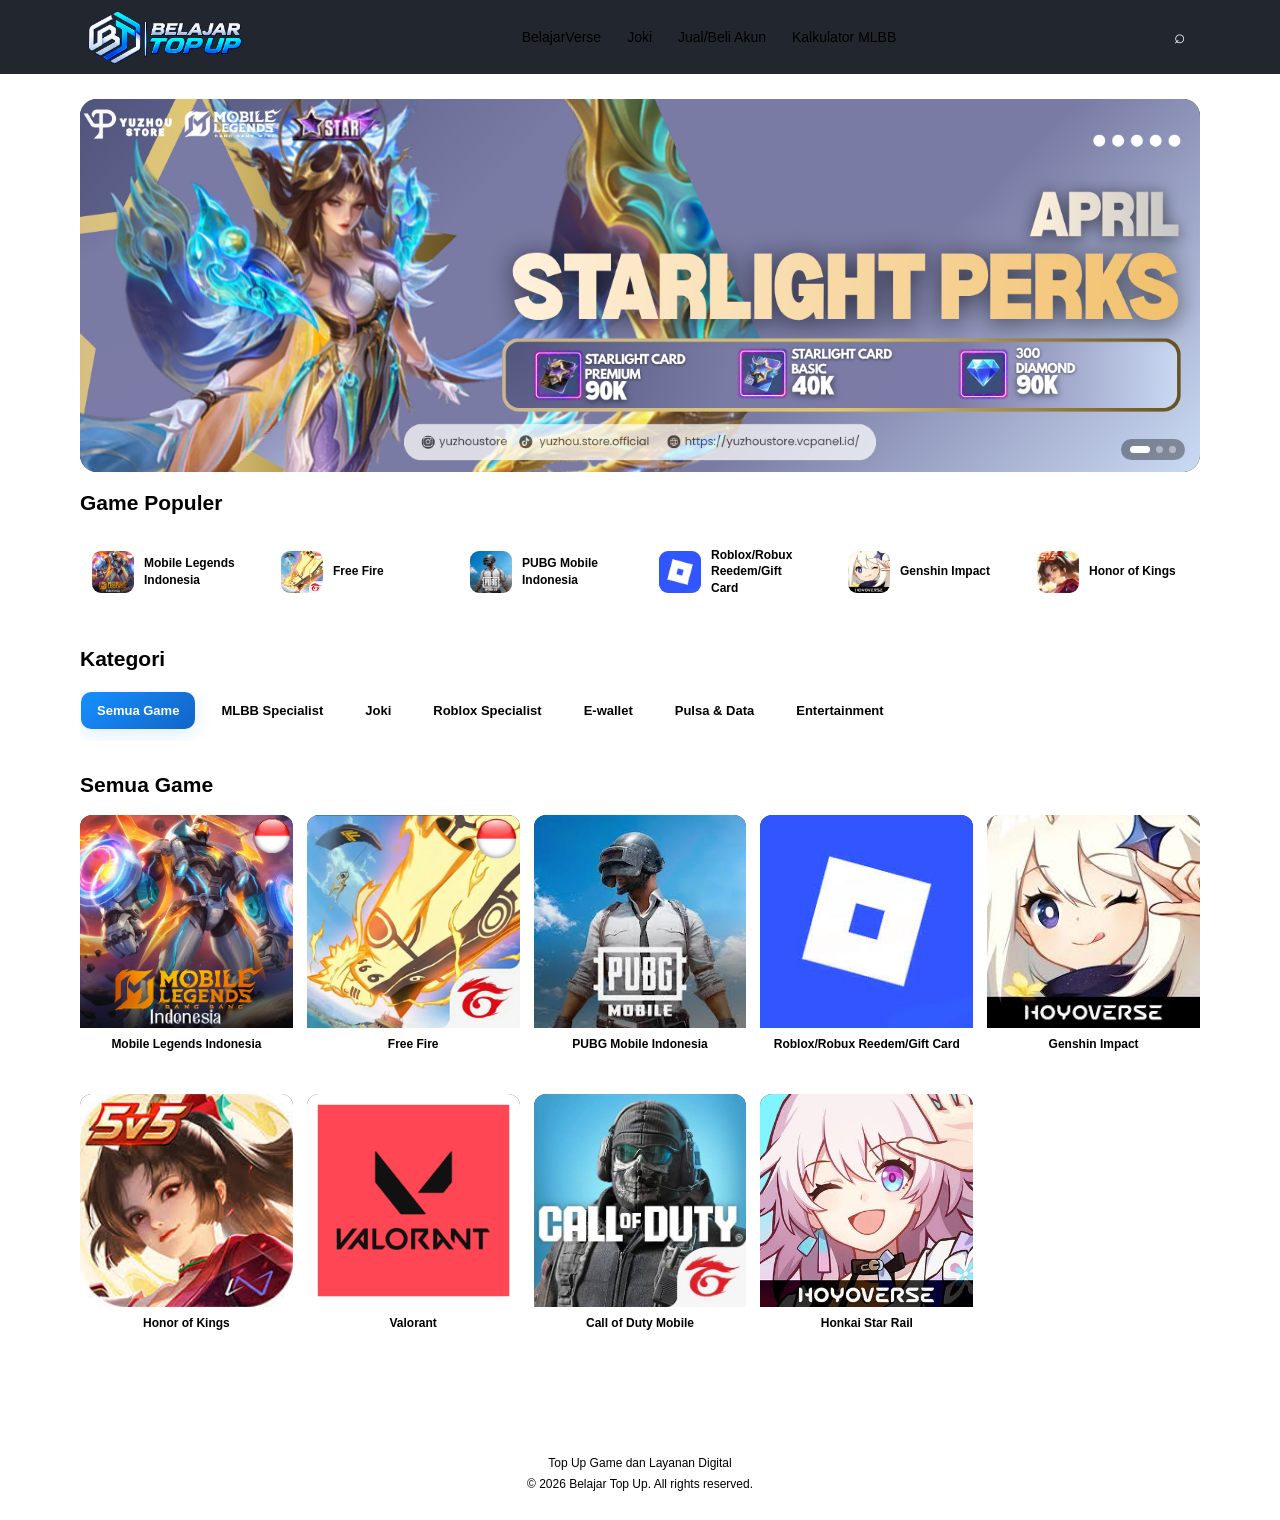
==== index.html @ 871e5617 "Add stylesheet link to index.html" ====
<!DOCTYPE html>
<html lang="id">
<head>
  <meta charset="UTF-8">
  <meta name="viewport" content="width=device-width, initial-scale=1.0">
  <meta name="theme-color" content="#10141d">

  <title>Belajar Top Up — Game Top Up</title>
  <meta name="description" content="Belajar Top Up — tempat top up game dan layanan digital.">

  <link rel="icon" href="assets/favicon.png">
  <link rel="stylesheet" href="style.css">

</head>

<body>

  <!-- NAVBAR -->

  <header class="header">
    <div class="container">
      <nav class="navbar">

        <a href="#beranda" class="brand" aria-label="Belajar Top Up">
          <img
            src="assets/logo-navbar.png"
            alt="Belajar Top Up"
            class="brand-logo"
          >
        </a>

        <div class="nav-links" id="navLinks">
          <a href="https://belajar-codings.github.io">BelajarVerse</a>
          <a href="#">Joki</a>
          <a href="#">Jual/Beli Akun</a>
          <a href="#">Kalkulator MLBB</a>
        </div>

        <div class="nav-actions">
          <button class="search-toggle" id="searchToggle" aria-label="Cari game">⌕</button>
          <button class="menu-toggle" id="menuToggle" aria-label="Buka menu">☰</button>
        </div>

      </nav>

      <div class="search-panel" id="searchPanel">
        <input
          class="search-input"
          id="searchInput"
          type="search"
          placeholder="Cari game atau produk..."
          autocomplete="off"
          aria-label="Cari game atau produk"
          aria-expanded="false"
          aria-controls="searchResults"
        >

        <div class="search-results" id="searchResults"></div>
      </div>
    </div>
  </header>

  <main id="beranda">

    <!-- BANNER PROMO / SLIDER -->

    <section class="promo-section">
      <div class="container">

        <div class="promo-wrap">
          <div class="promo-track" id="promoTrack">

            <a href="#game-populer" class="promo-slide">
              <img
                src="assets/banner/contoh-banner.png"
                alt="Banner promo Belajar Top Up 1"
              >
            </a>

            <a href="#game-populer" class="promo-slide">
              <img
                src="assets/banner/contoh2.png"
                alt="Banner promo Belajar Top Up 2"
              >
            </a>

            <a href="#game-populer" class="promo-slide">
              <img
                src="assets/banner/contoh3.png"
                alt="Banner promo Belajar Top Up 3"
              >
            </a>

          </div>

          <div class="promo-controls" id="promoControls">
            <button class="promo-dot active" aria-label="Banner 1"></button>
            <button class="promo-dot" aria-label="Banner 2"></button>
            <button class="promo-dot" aria-label="Banner 3"></button>
          </div>
        </div>

      </div>
    </section>

    <!-- POPULAR GAMES -->

    <section class="section" id="game-populer">
      <div class="container">

        <div class="section-heading">
          <h2>Game Populer</h2>
        </div>

        <div class="popular-grid">

          <a
            class="popular-card" href="https://belajar-topupstore.vcpanel.id/top-up-ml-murah">
            <img src="assets/produk/mlbb-id.png" alt="Mobile Legends">
            <h3>Mobile Legends Indonesia</h3>
          </a>

          <a class="popular-card" href="https://belajar-topupstore.vcpanel.id/top-up-ff-murah-promo-spesial">
            <img src="assets/produk/ff-indo.png" alt="Free Fire">
            <h3>Free Fire</h3>
          </a>

          <a class="popular-card" href="https://belajar-topupstore.vcpanel.id/top-up-pubg-mobile-murah-uc-cepat-aman">
            <img src="assets/produk/pubgm-logo.jpeg" alt="PUBG Mobile">
            <h3>PUBG Mobile Indonesia</h3>
          </a>

          <a class="popular-card" href="https://belajar-topupstore.vcpanel.id/top-up-roblox-murah-harga-termurah">
            <img src="assets/produk/roblox-logo.jpeg" alt="Roblox">
            <h3>Roblox/Robux Reedem/Gift Card</h3>
          </a>

          <a class="popular-card" href="https://belajar-topupstore.vcpanel.id/top-up-genshin-impact-murah-aman">
            <img src="assets/produk/genshinimpact-logo.jpeg" alt="Genshin Impact">
            <h3>Genshin Impact</h3>
          </a>

          <a class="popular-card" href="https://belajar-topupstore.vcpanel.id/top-up-hok-murah-legal-cepat">
            <img src="assets/produk/honorofkings-logo.jpeg" alt="Honor of Kings">
            <h3>Honor of Kings</h3>
          </a>

        </div>

      </div>
    </section>

    <!-- CATEGORY TABS -->

    <section class="category-section">
      <div class="container">

        <div class="section-heading">
          <h2>Kategori</h2>
        </div>

        <div class="category-tabs" id="categoryTabs">

          <button class="category-tab active" data-category="semua-game">
            Semua Game
          </button>

          <button class="category-tab" data-category="mlbb-specialist">
            MLBB Specialist
          </button>

          <button class="category-tab" data-category="joki">
            Joki
          </button>

          <button class="category-tab" data-category="roblox-specialist">
            Roblox Specialist
          </button>

          <button class="category-tab" data-category="ewallet">
            E-wallet
          </button>

          <button class="category-tab" data-category="pulsa-data">
            Pulsa & Data
          </button>

          <button class="category-tab" data-category="entertainment">
            Entertainment
          </button>

        </div>

      </div>
    </section>

    <!-- PRODUCT AREA -->

    <section class="product-section" id="produk">
      <div class="container">

        <div class="product-heading">
          <h2 id="productTitle">Semua Game</h2>
        </div>

        <div class="product-grid" id="productGrid"></div>

        <div class="empty-state" id="emptyState">
          Produk tidak ditemukan.
        </div>

      </div>
    </section>

  </main>

  <!-- FOOTER -->

  <footer class="footer" id="tentang">
    <div class="container">
      <strong>Belajar Top Up</strong>
      <p>Top Up Game dan Layanan Digital</p>
      <p>© <span id="year"></span> Belajar Top Up. All rights reserved.</p>
    </div>
  </footer>

  <script>
    /* DATA PRODUK */

    const productData = {

      "semua-game": {
        title: "Semua Game",
        products: [
          {
            name: "Mobile Legends Indonesia",
            image: "assets/produk/mlbb-id.png",
            link: "https://belajar-topupstore.vcpanel.id/top-up-ml-murah"
          },
          {
            name: "Free Fire",
            image: "assets/produk/ff-indo.png",
            link: "https://belajar-topupstore.vcpanel.id/top-up-ff-murah-promo-spesial"
          },
          {
            name: "PUBG Mobile Indonesia",
            image: "assets/produk/pubgm-logo.jpeg",
            link: "https://belajar-topupstore.vcpanel.id/top-up-pubg-mobile-murah-uc-cepat-aman"
          },
          {
            name: "Roblox/Robux Reedem/Gift Card",
            image: "assets/produk/roblox-logo.jpeg",
            link: "https://belajar-topupstore.vcpanel.id/top-up-roblox-murah-harga-termurah"
          },
          {
            name: "Genshin Impact",
            image: "assets/produk/genshinimpact-logo.jpeg",
            link: "https://belajar-topupstore.vcpanel.id/top-up-genshin-impact-murah-aman"
          },
          {
            name: "Honor of Kings",
            image: "assets/produk/honorofkings-logo.jpeg",
            link: "https://belajar-topupstore.vcpanel.id/top-up-hok-murah-legal-cepat"
          },
          {
            name: "Valorant",
            image: "assets/produk/valorant.png",
            link: "https://belajar-topupstore.vcpanel.id/top-up-valorant-murah-legal-termurah"
          },
          {
            name: "Call of Duty Mobile",
            image: "assets/produk/codm-garena.jpeg",
            link: "https://belajar-topupstore.vcpanel.id/top-up-codm-murah-legal-termurah-hari-ini"
          },
          {
            name: "Honkai Star Rail",
            image: "assets/produk/hsr.jpeg",
            link: "https://belajar-topupstore.vcpanel.id/top-up-honkai-star-rail-murah"
          }
        ]
      },

      "mlbb-specialist": {
        title: "MLBB Specialist",
        products: [
          {
            name: "Mobile Legends Indonesia",
            image: "assets/produk/mlbb-id.png",
            link: "https://belajar-topupstore.vcpanel.id/top-up-ml-murah"
          },
          {
            name: "Mobile Legends Malaysia",
            image: "assets/produk/mlbb-my.png",
            link: "https://belajar-topupstore.vcpanel.id/mobile-legends-malaysia"
          },
          {
            name: "Mobile Legends Filipina",
            image: "assets/produk/mlbb-ph.png",
            link: "https://belajar-topupstore.vcpanel.id/mobile-legends-filipina"
          },
          {
            name: "Mobile Legends Global",
            image: "assets/produk/mlbb-global.png",
            link: "https://belajar-topupstore.vcpanel.id/mobile-legends-global"
          },
          {
            name: "Diamond Advance Server",
            image: "assets/produk/mlbb-adv.png",
            link: "#"
          },
          {
            name: "Gift Skin",
            image: "assets/produk/mlbb-giftskin.png",
            link: "#"
          },
          {
            name: "Gift Charisma",
            image: "assets/produk/mlbb-charisma.png",
            link: "#"
          },
          {
            name: "Gift Starlight",
            image: "assets/produk/mlbb-starlight.png",
            link: "#"
          },
          {
            name: "Sewa Squad Verif",
            image: "assets/produk/mlbb-sqverif.png",
            link: "#"
          },
          {
            name: "Sewa Room Tournament",
            image: "assets/produk/mlbb-roomtur.png",
            link: "#"
          },
          {
            name: "Like Profil",
            image: "assets/produk/mlbb-likeprofil.png",
            link: "#"
          },
          {
            name: "Love Album",
            image: "assets/produk/mlbb-lovealbum.png",
            link: "#"
          },
          {
            name: "Followers ML",
            image: "assets/produk/mlbb-followers.png",
            link: "#"
          },
          {
            name: "Komen Album",
            image: "assets/produk/mlbb-komenalbum.png",
            link: "#"
          },
          {
            name: "Jasa Tap Event Callback",
            image: "assets/produk/mlbb-callback.png",
            link: "#"
          }
        ]
      },

      "joki": {
        title: "Joki",
        products: [
          {
            name: "Joki Rank Mobile Legends",
            image: "assets/mlbb.png",
            link: "#"
          },
          {
            name: "Joki Misi Mobile Legends",
            image: "assets/mlbb.png",
            link: "#"
          }
        ]
      },

      /* DATA PRODUK ROBLOX SPECIALIST */

      "roblox-specialist": {
        title: "Roblox Specialist",
        products: [
          {
            name: "Roblox Voucher",
            image: "assets/roblox.png",
            link: "#"
          },
          {
            name: "Robux via Login",
            image: "assets/roblox.png",
            link: "#"
          },
          {
            name: "Robux via Username",
            image: "assets/roblox.png",
            link: "#"
          }
        ]
      },

      "ewallet": {
        title: "E-wallet",
        products: [
          {
            name: "DANA",
            image: "assets/dana.png",
            link: "#"
          },
          {
            name: "GoPay",
            image: "assets/gopay.png",
            link: "#"
          },
          {
            name: "OVO",
            image: "assets/ovo.png",
            link: "#"
          },
          {
            name: "ShopeePay",
            image: "assets/shopeepay.png",
            link: "#"
          }
        ]
      },

      "pulsa-data": {
        title: "Pulsa & Data",
        products: [
          {
            name: "Pulsa Telkomsel",
            image: "assets/telkomsel.png",
            link: "#"
          },
          {
            name: "Pulsa Indosat",
            image: "assets/indosat.png",
            link: "#"
          },
          {
            name: "Pulsa XL",
            image: "assets/xl.png",
            link: "#"
          },
          {
            name: "Paket Data",
            image: "assets/data.png",
            link: "#"
          }
        ]
      },

      "entertainment": {
        title: "Entertainment",
        products: [
          {
            name: "Netflix",
            image: "assets/netflix.png",
            link: "#"
          },
          {
            name: "Spotify",
            image: "assets/spotify.png",
            link: "#"
          },
          {
            name: "YouTube Premium",
            image: "assets/youtube.png",
            link: "#"
          }
        ]
      }

    };

    /* ELEMENTS */

    const productGrid = document.getElementById("productGrid");
    const productTitle = document.getElementById("productTitle");
    const emptyState = document.getElementById("emptyState");

    const searchInput = document.getElementById("searchInput");
    const searchResults = document.getElementById("searchResults");

    const categoryTabs = document.querySelectorAll(".category-tab");

    let activeCategory = "semua-game";

/* RENDER PRODUK DI HALAMAN */

function renderProducts(category, searchTerm = "") {
  const categoryData = productData[category];

  if (!categoryData) return;

  activeCategory = category;
  productTitle.textContent = categoryData.title;

  const filteredProducts = categoryData.products.filter(product =>
    product.name.toLowerCase().includes(searchTerm.toLowerCase())
  );

  productGrid.innerHTML = "";

  emptyState.style.display =
    filteredProducts.length === 0 ? "block" : "none";

  filteredProducts.forEach(product => {
    const card = document.createElement("article");
    card.className = "product-card";

    const imageWrap = document.createElement("div");
    imageWrap.className = "product-image";

    const image = document.createElement("img");
    image.src = product.image;
    image.alt = product.name;
    image.loading = "lazy";

    image.onerror = function() {
      imageWrap.innerHTML =
        '<span class="product-placeholder">+</span>';
    };

    imageWrap.appendChild(image);

    const info = document.createElement("div");
    info.className = "product-info";

    const name = document.createElement("h3");
    name.textContent = product.name;

    info.appendChild(name);

    card.appendChild(imageWrap);
    card.appendChild(info);

    /* SELURUH CARD BISA DIKLIK */

    card.style.cursor = "pointer";
    card.setAttribute("role", "link");
    card.setAttribute("tabindex", "0");

    card.addEventListener("click", function() {
      if (product.link === "#") {
        alert("Link produk ini belum tersedia.");
        return;
      }

      window.location.href = product.link;
    });

    card.addEventListener("keydown", function(event) {
      if (event.key === "Enter" || event.key === " ") {
        event.preventDefault();
        card.click();
      }
    });

    productGrid.appendChild(card);
  });
}
    /* SEARCH DROPDOWN: CARI SEMUA KATEGORI */

    function closeSearchResults() {
      searchResults.classList.remove("active");
      searchResults.innerHTML = "";
      searchInput.setAttribute("aria-expanded", "false");
    }

    function showSearchResults(searchTerm) {
      const term = searchTerm.trim().toLowerCase();

      searchResults.innerHTML = "";

      // Belum menampilkan hasil jika kurang dari 3 huruf
      if (term.length < 3) {
        closeSearchResults();
        return;
      }

      const matches = [];

      // Cari produk dari seluruh kategori
      Object.entries(productData).forEach(([categoryKey, categoryData]) => {
        categoryData.products.forEach(product => {
          if (product.name.toLowerCase().includes(term)) {
            matches.push({
              ...product,
              category: categoryData.title,
              categoryKey: categoryKey
            });
          }
        });
      });

      searchResults.classList.add("active");
      searchInput.setAttribute("aria-expanded", "true");

      if (matches.length === 0) {
        const message = document.createElement("div");
        message.className = "search-result-message";
        message.textContent = "Produk tidak ditemukan.";
        searchResults.appendChild(message);
        return;
      }

      // Batasi hasil dropdown agar tidak terlalu panjang
      const limitedMatches = matches.slice(0, 8);

      limitedMatches.forEach(product => {
        const result = document.createElement("a");
        result.className = "search-result-item";
        result.href = product.link;

        const image = document.createElement("img");
        image.src = product.image;
        image.alt = product.name;
        image.loading = "lazy";

        // Fallback ikon jika gambar belum tersedia
        image.onerror = function() {
          image.style.display = "none";

          const fallback = document.createElement("div");
          fallback.className = "search-result-fallback";
          fallback.textContent = "🎮";
          fallback.setAttribute("aria-label", "Ikon produk");

          result.insertBefore(fallback, image);
        };

        const info = document.createElement("div");
        info.className = "search-result-info";

        const name = document.createElement("span");
        name.className = "search-result-name";
        name.textContent = product.name;

        const category = document.createElement("span");
        category.className = "search-result-category";
        category.textContent = product.category;

        const arrow = document.createElement("span");
        arrow.className = "search-result-arrow";
        arrow.textContent = "›";

        info.appendChild(name);
        info.appendChild(category);

        result.appendChild(image);
        result.appendChild(info);
        result.appendChild(arrow);

        // Kalau link belum tersedia, tampilkan pemberitahuan
        if (product.link === "#") {
          result.addEventListener("click", function(event) {
            event.preventDefault();
            alert("Link produk ini belum tersedia.");
          });
        }

        // Setelah hasil dipilih, tutup dropdown
        result.addEventListener("click", function() {
          closeSearchResults();
        });

        searchResults.appendChild(result);
      });
    }

    /* INPUT SEARCH */

    searchInput.addEventListener("input", function() {
      showSearchResults(searchInput.value);
    });

    // Tutup hasil pencarian jika user menekan Escape
    searchInput.addEventListener("keydown", function(event) {
      if (event.key === "Escape") {
        closeSearchResults();
        searchInput.blur();
      }
    });

    // Tutup dropdown jika user tap di luar area pencarian
    document.addEventListener("click", function(event) {
      const searchPanel = document.getElementById("searchPanel");
      const searchToggle = document.getElementById("searchToggle");

      if (
        !searchPanel.contains(event.target) &&
        !searchToggle.contains(event.target)
      ) {
        closeSearchResults();
      }
    });

    /* KLIK KATEGORI */

    categoryTabs.forEach(tab => {
      tab.addEventListener("click", function() {
        categoryTabs.forEach(item =>
          item.classList.remove("active")
        );

        tab.classList.add("active");

        searchInput.value = "";
        closeSearchResults();

        renderProducts(tab.dataset.category);

        document.getElementById("produk").scrollIntoView({
          behavior: "smooth",
          block: "start"
        });
      });
    });

    /* GAME POPULER MEMILIH KATEGORI */

    document.querySelectorAll("[data-category]").forEach(item => {
      if (item.classList.contains("category-tab")) return;

      item.addEventListener("click", function() {
        const category = item.dataset.category;

        if (!category || !productData[category]) return;

        categoryTabs.forEach(tab => {
          tab.classList.toggle(
            "active",
            tab.dataset.category === category
          );
        });

        renderProducts(category);

        searchInput.value = "";
        closeSearchResults();

        document.getElementById("produk").scrollIntoView({
          behavior: "smooth",
          block: "start"
        });
      });
    });

    /* MOBILE MENU & SEARCH TOGGLE */

    const menuToggle = document.getElementById("menuToggle");
    const navLinks = document.getElementById("navLinks");
    const searchToggle = document.getElementById("searchToggle");
    const searchPanel = document.getElementById("searchPanel");

    menuToggle.addEventListener("click", () => {
      navLinks.classList.toggle("active");
    });

    navLinks.querySelectorAll("a").forEach(link => {
      link.addEventListener("click", () => {
        navLinks.classList.remove("active");
      });
    });

    searchToggle.addEventListener("click", () => {
      searchPanel.classList.toggle("active");

      if (searchPanel.classList.contains("active")) {
        searchInput.focus();
      } else {
        searchInput.value = "";
        closeSearchResults();
      }
    });

/* PROMO CAROUSEL */

const promoWrap = document.querySelector(".promo-wrap");
const promoTrack = document.getElementById("promoTrack");
const promoSlides = document.querySelectorAll(".promo-slide");
const promoDots = document.querySelectorAll(".promo-dot");

let currentSlide = 0;
let carouselTimer;

let startX = 0;
let startY = 0;
let isPointerDown = false;
let bannerWasSwiped = false;

function showSlide(index) {
  currentSlide = index;

  promoTrack.style.transform =
    `translateX(-${index * 100}%)`;

  promoDots.forEach((dot, i) => {
    dot.classList.toggle("active", i === index);
  });
}

function startCarousel() {
  clearInterval(carouselTimer);

  if (promoSlides.length <= 1) return;

  carouselTimer = setInterval(() => {
    const next = (currentSlide + 1) % promoSlides.length;
    showSlide(next);
  }, 5000);
}

/* KLIK TITIK NAVIGASI */

promoDots.forEach((dot, index) => {
  dot.addEventListener("click", () => {
    showSlide(index);
    startCarousel();
  });
});

/* GESER MANUAL */

promoWrap.addEventListener("pointerdown", (event) => {
  if (event.target.closest(".promo-dot")) return;

  if (event.pointerType === "mouse" && event.button !== 0) return;

  startX = event.clientX;
  startY = event.clientY;
  isPointerDown = true;
});

promoWrap.addEventListener("pointerup", (event) => {
  if (!isPointerDown) return;

  isPointerDown = false;

  const distanceX = event.clientX - startX;
  const distanceY = event.clientY - startY;

  // Pastikan gerakan lebih dominan ke kiri/kanan
  if (
    Math.abs(distanceX) > 45 &&
    Math.abs(distanceX) > Math.abs(distanceY)
  ) {
    let nextSlide;

    if (distanceX < 0) {
      // Geser ke kiri: banner berikutnya
      nextSlide = (currentSlide + 1) % promoSlides.length;
    } else {
      // Geser ke kanan: banner sebelumnya
      nextSlide =
        (currentSlide - 1 + promoSlides.length) % promoSlides.length;
    }

    showSlide(nextSlide);
    startCarousel();

    bannerWasSwiped = true;

    setTimeout(() => {
      bannerWasSwiped = false;
    }, 400);
  }
});

promoWrap.addEventListener("pointercancel", () => {
  isPointerDown = false;
});

/* Cegah banner terbuka saat selesai digeser */

promoWrap.addEventListener("click", (event) => {
  if (bannerWasSwiped) {
    event.preventDefault();
    event.stopPropagation();
    bannerWasSwiped = false;
  }
}, true);

/* MULAI AUTOPLAY */

startCarousel();

    /* FOOTER YEAR */

    document.getElementById("year").textContent =
      new Date().getFullYear();

    /* INITIAL LOAD */

    renderProducts("semua-game");
  </script>

</body>
</html>
---- style.css ----
<style>
    :root {
      --bg: #10141d;
      --bg-card: #171d29;
      --bg-card-hover: #1d2635;
      --primary: #168fff;
      --cyan: #35dfff;
      --white: #ffffff;
      --muted: #9aa7b8;
      --border: rgba(255,255,255,0.08);
      --radius: 14px;
      --surface: #191f2b;
    }

    * {
      box-sizing: border-box;
      margin: 0;
      padding: 0;
    }

    html {
      scroll-behavior: smooth;
      scroll-padding-top: 90px;
    }

    body {
      font-family: Arial, Helvetica, sans-serif;
      background: var(--bg);
      color: var(--white);
      min-height: 100vh;
    }

    a {
      color: inherit;
      text-decoration: none;
    }

    button,
    input {
      font: inherit;
    }

    button {
      cursor: pointer;
    }

    .container {
      width: min(1120px, 92%);
      margin: auto;
    }

    /* NAVBAR */

    .header {
      position: sticky;
      top: 0;
      z-index: 50;
      background: rgba(16,20,29,.92);
      backdrop-filter: blur(16px);
      border-bottom: 1px solid var(--border);
    }

    .navbar {
      min-height: 74px;
      display: flex;
      align-items: center;
      justify-content: space-between;
      gap: 24px;
    }

    .brand {
      display: flex;
      align-items: center;
      flex-shrink: 0;
    }

    .brand-logo {
      display: block;
      width: 180px;
      height: auto;
      max-height: 55px;
      object-fit: contain;
      object-position: left center;
    }

    .nav-links {
      display: flex;
      align-items: center;
      gap: 26px;
      color: var(--muted);
      font-size: 14px;
    }

    .nav-links a:hover {
      color: white;
    }

    .nav-actions {
      display: flex;
      align-items: center;
      gap: 10px;
    }

    .search-toggle,
    .menu-toggle {
      width: 42px;
      height: 42px;
      border: 1px solid var(--border);
      border-radius: 12px;
      background: var(--surface);
      color: white;
      font-size: 19px;
    }

    .menu-toggle {
      display: none;
    }

    /* SEARCH PANEL */

    .search-panel {
      display: none;
      position: relative;
      padding: 0 0 16px;
    }

    .search-panel.active {
      display: block;
    }

    .search-input {
      width: 100%;
      padding: 14px 16px;
      background: var(--surface);
      border: 1px solid var(--border);
      border-radius: 13px;
      color: white;
      outline: none;
    }

    .search-input:focus {
      border-color: var(--primary);
    }

    /* SEARCH DROPDOWN */

    .search-results {
      display: none;
      position: absolute;
      top: calc(100% - 8px);
      left: 0;
      right: 0;
      z-index: 100;
      max-height: 360px;
      overflow-y: auto;
      background: #171d29;
      border: 1px solid var(--border);
      border-radius: 13px;
      box-shadow: 0 12px 35px rgba(0,0,0,.4);
    }

    .search-results.active {
      display: block;
    }

    .search-result-item {
      display: flex;
      align-items: center;
      gap: 12px;
      width: 100%;
      padding: 12px 14px;
      border: none;
      border-bottom: 1px solid var(--border);
      background: transparent;
      color: white;
      text-align: left;
      transition: background .2s;
    }

    .search-result-item:last-child {
      border-bottom: none;
    }

    .search-result-item:hover {
      background: var(--bg-card-hover);
    }

    .search-result-item img {
      width: 42px;
      height: 42px;
      flex-shrink: 0;
      object-fit: cover;
      border-radius: 9px;
      background: #202a39;
    }

    /* FALLBACK IKON SEARCH */

    .search-result-fallback {
      width: 42px;
      height: 42px;
      flex-shrink: 0;
      display: flex;
      align-items: center;
      justify-content: center;
      border-radius: 9px;
      background: #202a39;
      border: 1px solid rgba(255,255,255,0.06);
      font-size: 20px;
    }

    .search-result-info {
      display: flex;
      flex-direction: column;
      gap: 5px;
      min-width: 0;
    }

    .search-result-name {
      font-size: 13px;
      font-weight: 700;
      overflow-wrap: anywhere;
    }

    .search-result-category {
      font-size: 11px;
      color: var(--muted);
    }

    .search-result-arrow {
      margin-left: auto;
      color: var(--muted);
      font-size: 18px;
      flex-shrink: 0;
    }

    .search-result-message {
      padding: 16px;
      color: var(--muted);
      font-size: 13px;
      text-align: center;
    }

    /* BANNER CAROUSEL */

    .promo-section {
      padding: 25px 0 5px;
    }

    .promo-wrap {
      position: relative;
      overflow: hidden;
      width: 100%;
      aspect-ratio: 3 / 1;
      border-radius: 17px;
      border: 1px solid var(--border);
      background: #171d29;
      touch-action: pan-y;
    }

    .promo-track {
      display: flex;
      width: 100%;
      height: 100%;
      transition: transform .45s ease;
    }

    .promo-slide {
      display: block;
      flex: 0 0 100%;
      width: 100%;
      height: 100%;
      overflow: hidden;
      position: relative;
    }

    .promo-slide img {
      display: block;
      width: 100%;
      height: 100%;
      object-fit: contain;
      object-position: center;
    }

    .promo-controls {
      position: absolute;
      bottom: 12px;
      right: 15px;
      display: flex;
      align-items: center;
      gap: 6px;
      z-index: 5;
      padding: 7px 9px;
      border-radius: 20px;
      background: rgba(0,0,0,.35);
      backdrop-filter: blur(6px);
    }

    .promo-dot {
      width: 7px;
      height: 7px;
      border: 0;
      border-radius: 10px;
      background: #ffffff66;
      transition: .2s;
    }

    .promo-dot.active {
      width: 20px;
      background: white;
    }

    /* SECTION */

    .section {
      padding: 12px 0 30px;
    }

    .section-heading {
      display: flex;
      align-items: center;
      justify-content: space-between;
      gap: 14px;
      margin-bottom: 18px;
    }

    .section-heading h2 {
      font-size: 21px;
      line-height: 1.3;
    }

    /* POPULAR GAMES */

    .popular-grid {
      display: grid;
      grid-template-columns: repeat(6, minmax(0, 1fr));
      gap: 14px;
    }

    .popular-card {
      display: flex;
      align-items: center;
      gap: 10px;
      background: var(--bg-card);
      border: 1px solid var(--border);
      border-radius: 12px;
      padding: 12px;
      transition: 0.2s;
      min-width: 0;
    }

    .popular-card:hover {
      background: var(--bg-card-hover);
      border-color: rgba(22,143,255,0.4);
      transform: translateY(-2px);
    }

    .popular-card img {
      width: 42px;
      height: 42px;
      border-radius: 9px;
      object-fit: cover;
      flex-shrink: 0;
      background: #222b39;
    }

    .popular-card h3 {
      font-size: 12px;
      line-height: 1.4;
      overflow-wrap: anywhere;
    }

    /* CATEGORY TABS */

    .category-section {
      padding: 6px 0 28px;
    }

    .category-tabs {
      display: flex;
      gap: 10px;
      overflow-x: auto;
      padding: 2px 1px 12px;
      scrollbar-width: thin;
      scrollbar-color: #35445a transparent;
    }

    .category-tab {
      flex-shrink: 0;
      border: 1px solid var(--border);
      color: var(--muted);
      background: var(--bg-card);
      border-radius: 10px;
      padding: 11px 16px;
      font-size: 13px;
      font-weight: 700;
      transition: 0.2s;
    }

    .category-tab:hover {
      color: white;
      border-color: rgba(22,143,255,0.5);
    }

    .category-tab.active {
      color: white;
      border-color: var(--primary);
      background: linear-gradient(135deg, #168fff, #1265c7);
      box-shadow: 0 5px 18px rgba(22,143,255,0.15);
    }

    /* PRODUCT AREA */

    .product-section {
      padding: 4px 0 48px;
    }

    .product-heading {
      display: flex;
      align-items: center;
      justify-content: space-between;
      gap: 12px;
      margin-bottom: 18px;
    }

    .product-heading h2 {
      font-size: 21px;
    }

    .product-grid {
      display: grid;
      grid-template-columns: repeat(5, minmax(0, 1fr));
      gap: 14px;
    }

    .product-card {
      display: flex;
      flex-direction: column;
      min-width: 0;
      overflow: hidden;
      background: var(--bg-card);
      border: 1px solid var(--border);
      border-radius: 12px;
      transition: 0.2s;
    }

    .product-card:hover {
      transform: translateY(-3px);
      border-color: rgba(22,143,255,0.45);
      background: var(--bg-card-hover);
    }

    .product-image {
  width: 100%;
  aspect-ratio: 1 / 1;
  flex: 0 0 auto;

  display: flex;
  align-items: center;
  justify-content: center;

  padding: 0;
  overflow: hidden;

  background: #202a39;
}

.product-image img {
  display: block;

  width: 100%;
  height: 100%;

  object-fit: contain;
  object-position: center;
}

    .product-placeholder {
      font-size: 28px;
      color: var(--cyan);
      font-weight: 700;
    }

.product-info {
  padding: 8px 9px 10px;
  display: flex;
  flex-direction: column;
  gap: 0;
  flex: 1;
}

.product-info h3 {
  font-size: 12px;
  line-height: 1.4;
  min-height: 34px;
  overflow-wrap: anywhere;
  text-align: center;
}

    .empty-state {
      display: none;
      text-align: center;
      color: var(--muted);
      padding: 40px 15px;
      border: 1px dashed var(--border);
      border-radius: 12px;
      font-size: 14px;
    }

    /* FOOTER */

    .footer {
      border-top: 1px solid var(--border);
      padding: 26px 0;
      color: var(--muted);
      font-size: 12px;
      text-align: center;
      line-height: 1.7;
    }

    .footer strong {
      color: white;
    }

    /* RESPONSIVE */

    @media (max-width: 900px) {
      .popular-grid {
        grid-template-columns: repeat(3, minmax(0, 1fr));
      }

      .product-grid {
        grid-template-columns: repeat(4, minmax(0, 1fr));
      }
    }

    @media (max-width: 600px) {
      .container {
        width: 92%;
      }

      .navbar {
        min-height: 65px;
        gap: 10px;
      }

      .brand-logo {
        width: 145px;
        max-height: 48px;
      }

      .menu-toggle {
        display: block;
      }

      .nav-links {
        display: none;
        position: absolute;
        top: 65px;
        left: 0;
        right: 0;
        flex-direction: column;
        align-items: stretch;
        gap: 0;
        padding: 15px 4% 20px;
        background: #141a25;
        border-bottom: 1px solid var(--border);
      }

      .nav-links.active {
        display: flex;
      }

      .nav-links a {
        padding: 13px 0;
        border-bottom: 1px solid var(--border);
      }

      .nav-links a:last-child {
        border-bottom: none;
      }

      .promo-section {
        padding-top: 18px;
      }

      .promo-controls {
        bottom: 7px;
        right: 8px;
        gap: 5px;
        padding: 5px 7px;
      }

      .promo-dot {
        width: 6px;
        height: 6px;
      }

      .promo-dot.active {
        width: 16px;
      }

      .section-heading h2,
      .product-heading h2 {
        font-size: 18px;
      }

      .popular-grid {
        grid-template-columns: repeat(2, minmax(0, 1fr));
        gap: 10px;
      }

      .popular-card {
        padding: 9px;
        gap: 8px;
      }

      .popular-card img {
        width: 36px;
        height: 36px;
      }

      .popular-card h3 {
        font-size: 11px;
      }

      .category-tab {
        padding: 10px 13px;
        font-size: 12px;
      }

      .product-grid {
        grid-template-columns: repeat(3, minmax(0, 1fr));
        gap: 9px;
      }

      .product-info {
        padding: 8px;
        gap: 7px;
      }

      .product-info h3 {
        font-size: 11px;
        min-height: 34px;
        }

      .product-heading {
        align-items: flex-start;
      }

      .search-result-item {
        padding: 11px;
      }

      .search-result-item img,
      .search-result-fallback {
        width: 38px;
        height: 38px;
      }
    }
  </style>
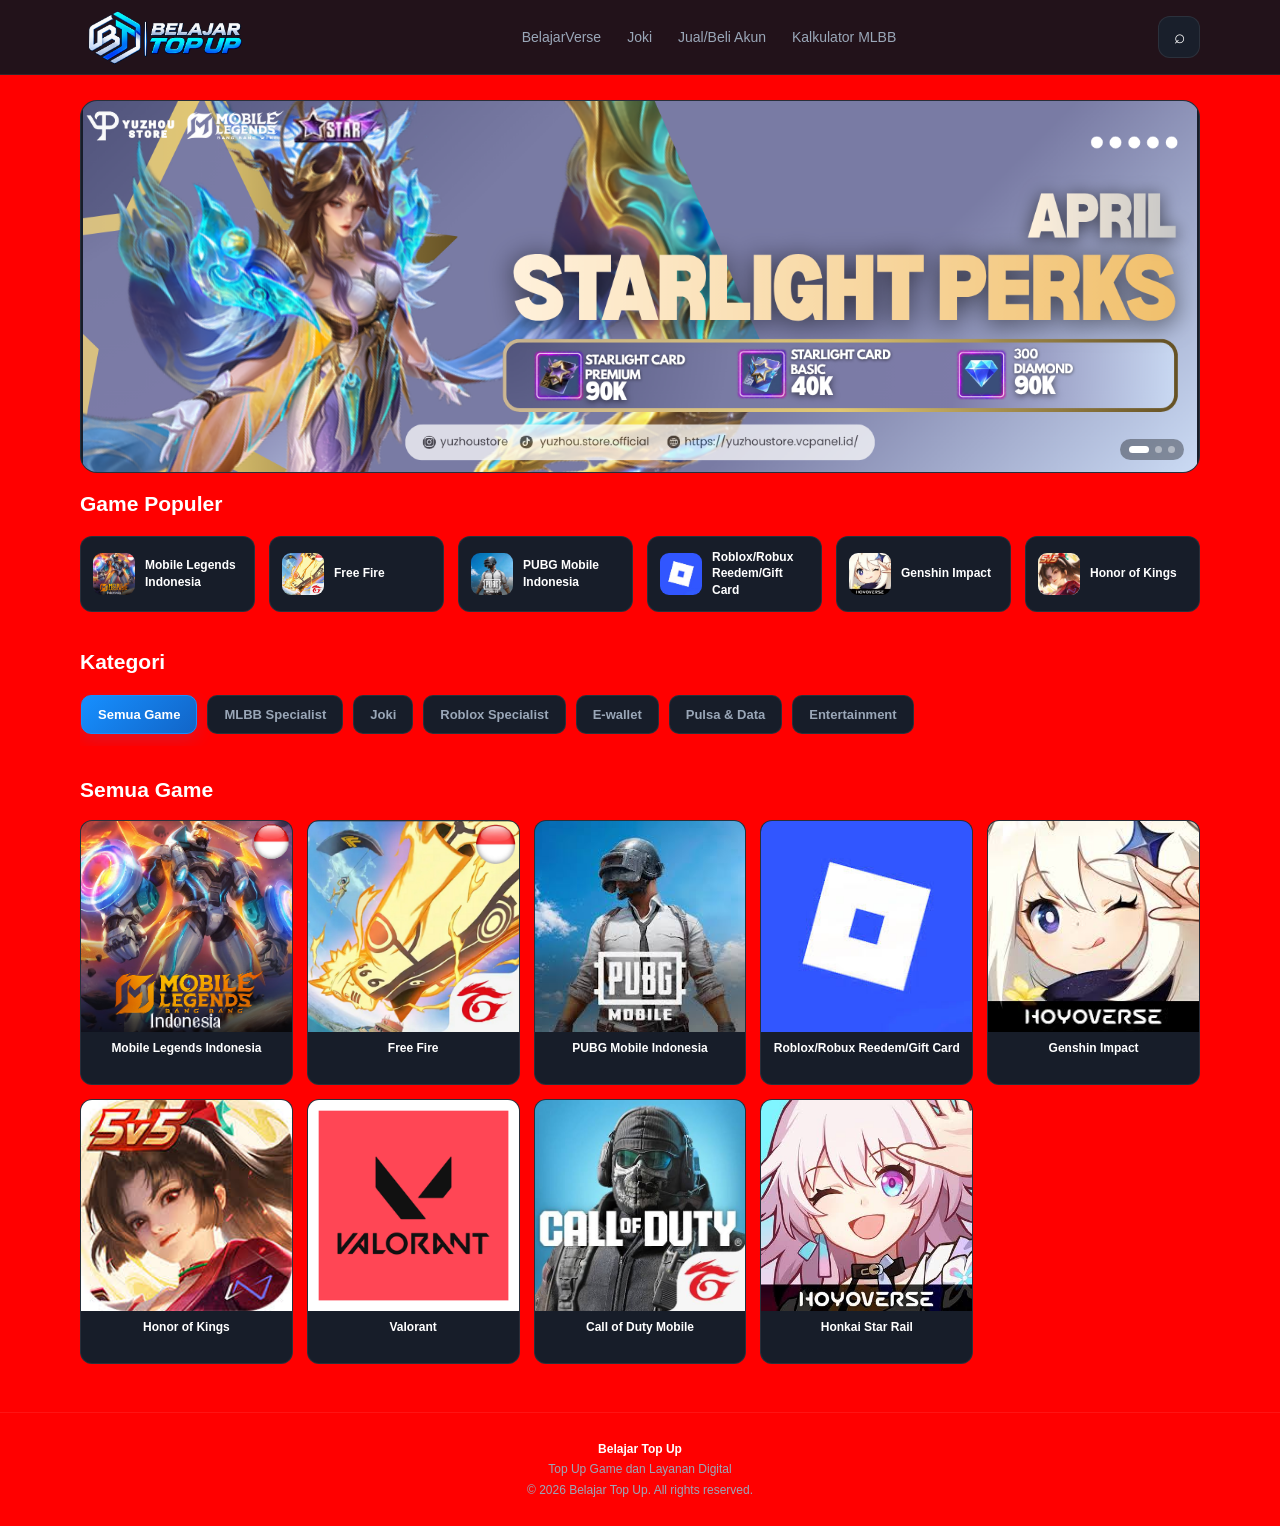
==== commit fccb3ddf: "Update stylesheet link with version query Add versioning to the stylesheet link for cache busting." ====
--- a/index.html
+++ b/index.html
@@ -9,7 +9,7 @@
   <meta name="description" content="Belajar Top Up — tempat top up game dan layanan digital.">
 
   <link rel="icon" href="assets/favicon.png">
-  <link rel="stylesheet" href="style.css">
+  <link rel="stylesheet" href="style.css?v=2">
 
 </head>
 
--- a/style.css
+++ b/style.css
@@ -1,4 +1,3 @@
-  <style>
     :root {
       --bg: #10141d;
       --bg-card: #171d29;
@@ -658,4 +657,6 @@
         height: 38px;
       }
     }
-  </style>
+body {
+  background: red !important;
+}
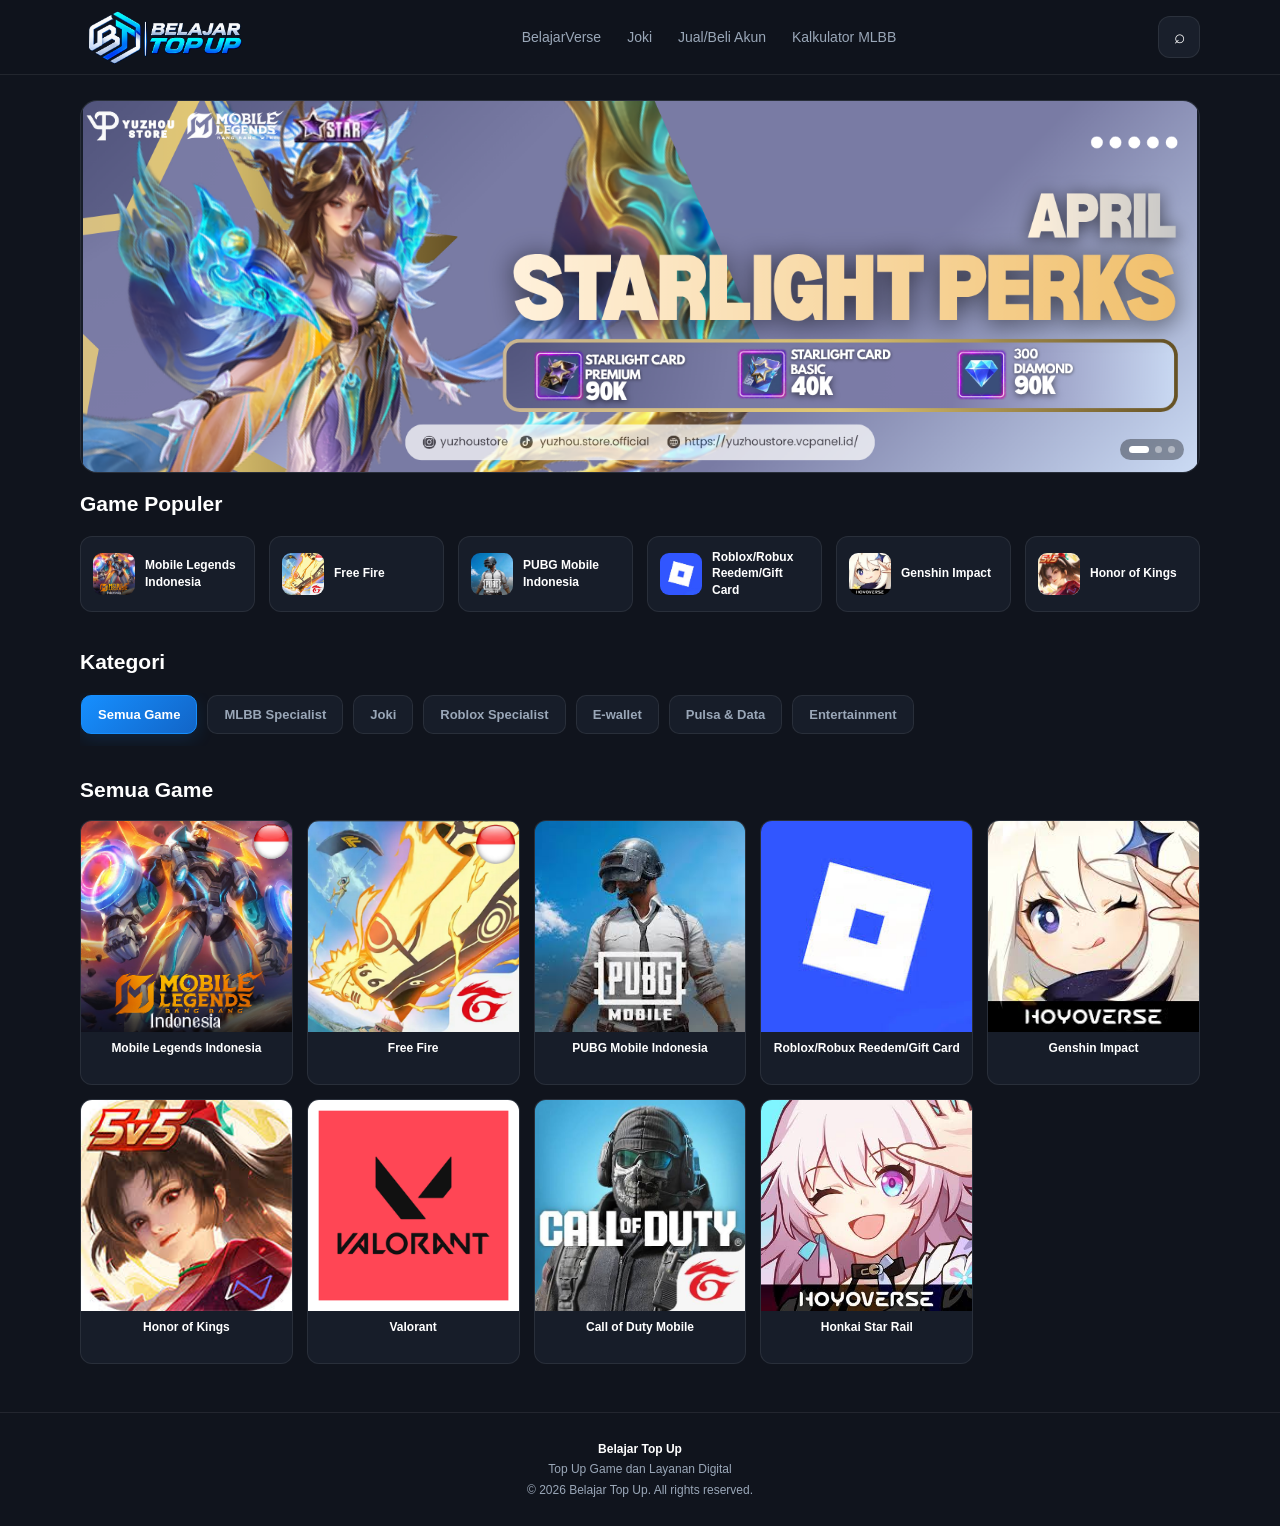
==== commit 0c2ece15: "Remove versioning from stylesheet link" ====
--- a/index.html
+++ b/index.html
@@ -9,7 +9,7 @@
   <meta name="description" content="Belajar Top Up — tempat top up game dan layanan digital.">
 
   <link rel="icon" href="assets/favicon.png">
-  <link rel="stylesheet" href="style.css?v=2">
+  <link rel="stylesheet" href="style.css">
 
 </head>
 
--- a/style.css
+++ b/style.css
@@ -657,6 +657,3 @@
         height: 38px;
       }
     }
-body {
-  background: red !important;
-}
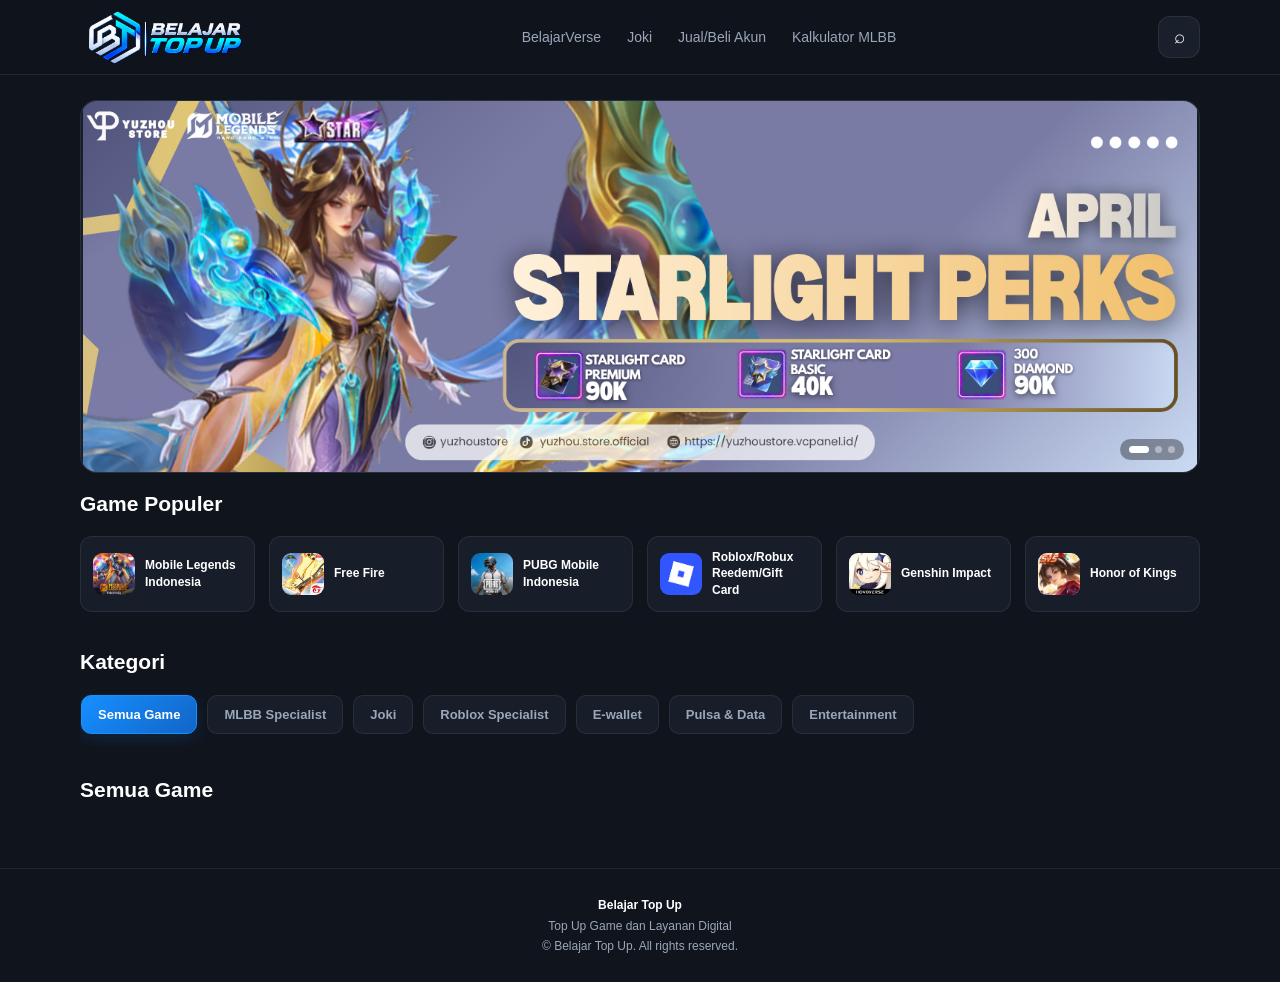
==== commit b4e866ac: "Refactor product data and script inclusion" ====
--- a/index.html
+++ b/index.html
@@ -224,679 +224,7 @@
     </div>
   </footer>
 
-  <script>
-    /* DATA PRODUK */
-
-    const productData = {
-
-      "semua-game": {
-        title: "Semua Game",
-        products: [
-          {
-            name: "Mobile Legends Indonesia",
-            image: "assets/produk/mlbb-id.png",
-            link: "https://belajar-topupstore.vcpanel.id/top-up-ml-murah"
-          },
-          {
-            name: "Free Fire",
-            image: "assets/produk/ff-indo.png",
-            link: "https://belajar-topupstore.vcpanel.id/top-up-ff-murah-promo-spesial"
-          },
-          {
-            name: "PUBG Mobile Indonesia",
-            image: "assets/produk/pubgm-logo.jpeg",
-            link: "https://belajar-topupstore.vcpanel.id/top-up-pubg-mobile-murah-uc-cepat-aman"
-          },
-          {
-            name: "Roblox/Robux Reedem/Gift Card",
-            image: "assets/produk/roblox-logo.jpeg",
-            link: "https://belajar-topupstore.vcpanel.id/top-up-roblox-murah-harga-termurah"
-          },
-          {
-            name: "Genshin Impact",
-            image: "assets/produk/genshinimpact-logo.jpeg",
-            link: "https://belajar-topupstore.vcpanel.id/top-up-genshin-impact-murah-aman"
-          },
-          {
-            name: "Honor of Kings",
-            image: "assets/produk/honorofkings-logo.jpeg",
-            link: "https://belajar-topupstore.vcpanel.id/top-up-hok-murah-legal-cepat"
-          },
-          {
-            name: "Valorant",
-            image: "assets/produk/valorant.png",
-            link: "https://belajar-topupstore.vcpanel.id/top-up-valorant-murah-legal-termurah"
-          },
-          {
-            name: "Call of Duty Mobile",
-            image: "assets/produk/codm-garena.jpeg",
-            link: "https://belajar-topupstore.vcpanel.id/top-up-codm-murah-legal-termurah-hari-ini"
-          },
-          {
-            name: "Honkai Star Rail",
-            image: "assets/produk/hsr.jpeg",
-            link: "https://belajar-topupstore.vcpanel.id/top-up-honkai-star-rail-murah"
-          }
-        ]
-      },
-
-      "mlbb-specialist": {
-        title: "MLBB Specialist",
-        products: [
-          {
-            name: "Mobile Legends Indonesia",
-            image: "assets/produk/mlbb-id.png",
-            link: "https://belajar-topupstore.vcpanel.id/top-up-ml-murah"
-          },
-          {
-            name: "Mobile Legends Malaysia",
-            image: "assets/produk/mlbb-my.png",
-            link: "https://belajar-topupstore.vcpanel.id/mobile-legends-malaysia"
-          },
-          {
-            name: "Mobile Legends Filipina",
-            image: "assets/produk/mlbb-ph.png",
-            link: "https://belajar-topupstore.vcpanel.id/mobile-legends-filipina"
-          },
-          {
-            name: "Mobile Legends Global",
-            image: "assets/produk/mlbb-global.png",
-            link: "https://belajar-topupstore.vcpanel.id/mobile-legends-global"
-          },
-          {
-            name: "Diamond Advance Server",
-            image: "assets/produk/mlbb-adv.png",
-            link: "#"
-          },
-          {
-            name: "Gift Skin",
-            image: "assets/produk/mlbb-giftskin.png",
-            link: "#"
-          },
-          {
-            name: "Gift Charisma",
-            image: "assets/produk/mlbb-charisma.png",
-            link: "#"
-          },
-          {
-            name: "Gift Starlight",
-            image: "assets/produk/mlbb-starlight.png",
-            link: "#"
-          },
-          {
-            name: "Sewa Squad Verif",
-            image: "assets/produk/mlbb-sqverif.png",
-            link: "#"
-          },
-          {
-            name: "Sewa Room Tournament",
-            image: "assets/produk/mlbb-roomtur.png",
-            link: "#"
-          },
-          {
-            name: "Like Profil",
-            image: "assets/produk/mlbb-likeprofil.png",
-            link: "#"
-          },
-          {
-            name: "Love Album",
-            image: "assets/produk/mlbb-lovealbum.png",
-            link: "#"
-          },
-          {
-            name: "Followers ML",
-            image: "assets/produk/mlbb-followers.png",
-            link: "#"
-          },
-          {
-            name: "Komen Album",
-            image: "assets/produk/mlbb-komenalbum.png",
-            link: "#"
-          },
-          {
-            name: "Jasa Tap Event Callback",
-            image: "assets/produk/mlbb-callback.png",
-            link: "#"
-          }
-        ]
-      },
-
-      "joki": {
-        title: "Joki",
-        products: [
-          {
-            name: "Joki Rank Mobile Legends",
-            image: "assets/mlbb.png",
-            link: "#"
-          },
-          {
-            name: "Joki Misi Mobile Legends",
-            image: "assets/mlbb.png",
-            link: "#"
-          }
-        ]
-      },
-
-      /* DATA PRODUK ROBLOX SPECIALIST */
-
-      "roblox-specialist": {
-        title: "Roblox Specialist",
-        products: [
-          {
-            name: "Roblox Voucher",
-            image: "assets/roblox.png",
-            link: "#"
-          },
-          {
-            name: "Robux via Login",
-            image: "assets/roblox.png",
-            link: "#"
-          },
-          {
-            name: "Robux via Username",
-            image: "assets/roblox.png",
-            link: "#"
-          }
-        ]
-      },
-
-      "ewallet": {
-        title: "E-wallet",
-        products: [
-          {
-            name: "DANA",
-            image: "assets/dana.png",
-            link: "#"
-          },
-          {
-            name: "GoPay",
-            image: "assets/gopay.png",
-            link: "#"
-          },
-          {
-            name: "OVO",
-            image: "assets/ovo.png",
-            link: "#"
-          },
-          {
-            name: "ShopeePay",
-            image: "assets/shopeepay.png",
-            link: "#"
-          }
-        ]
-      },
-
-      "pulsa-data": {
-        title: "Pulsa & Data",
-        products: [
-          {
-            name: "Pulsa Telkomsel",
-            image: "assets/telkomsel.png",
-            link: "#"
-          },
-          {
-            name: "Pulsa Indosat",
-            image: "assets/indosat.png",
-            link: "#"
-          },
-          {
-            name: "Pulsa XL",
-            image: "assets/xl.png",
-            link: "#"
-          },
-          {
-            name: "Paket Data",
-            image: "assets/data.png",
-            link: "#"
-          }
-        ]
-      },
-
-      "entertainment": {
-        title: "Entertainment",
-        products: [
-          {
-            name: "Netflix",
-            image: "assets/netflix.png",
-            link: "#"
-          },
-          {
-            name: "Spotify",
-            image: "assets/spotify.png",
-            link: "#"
-          },
-          {
-            name: "YouTube Premium",
-            image: "assets/youtube.png",
-            link: "#"
-          }
-        ]
-      }
-
-    };
-
-    /* ELEMENTS */
-
-    const productGrid = document.getElementById("productGrid");
-    const productTitle = document.getElementById("productTitle");
-    const emptyState = document.getElementById("emptyState");
-
-    const searchInput = document.getElementById("searchInput");
-    const searchResults = document.getElementById("searchResults");
-
-    const categoryTabs = document.querySelectorAll(".category-tab");
-
-    let activeCategory = "semua-game";
-
-/* RENDER PRODUK DI HALAMAN */
-
-function renderProducts(category, searchTerm = "") {
-  const categoryData = productData[category];
-
-  if (!categoryData) return;
-
-  activeCategory = category;
-  productTitle.textContent = categoryData.title;
-
-  const filteredProducts = categoryData.products.filter(product =>
-    product.name.toLowerCase().includes(searchTerm.toLowerCase())
-  );
-
-  productGrid.innerHTML = "";
-
-  emptyState.style.display =
-    filteredProducts.length === 0 ? "block" : "none";
-
-  filteredProducts.forEach(product => {
-    const card = document.createElement("article");
-    card.className = "product-card";
-
-    const imageWrap = document.createElement("div");
-    imageWrap.className = "product-image";
-
-    const image = document.createElement("img");
-    image.src = product.image;
-    image.alt = product.name;
-    image.loading = "lazy";
-
-    image.onerror = function() {
-      imageWrap.innerHTML =
-        '<span class="product-placeholder">+</span>';
-    };
-
-    imageWrap.appendChild(image);
-
-    const info = document.createElement("div");
-    info.className = "product-info";
-
-    const name = document.createElement("h3");
-    name.textContent = product.name;
-
-    info.appendChild(name);
-
-    card.appendChild(imageWrap);
-    card.appendChild(info);
-
-    /* SELURUH CARD BISA DIKLIK */
-
-    card.style.cursor = "pointer";
-    card.setAttribute("role", "link");
-    card.setAttribute("tabindex", "0");
-
-    card.addEventListener("click", function() {
-      if (product.link === "#") {
-        alert("Link produk ini belum tersedia.");
-        return;
-      }
-
-      window.location.href = product.link;
-    });
-
-    card.addEventListener("keydown", function(event) {
-      if (event.key === "Enter" || event.key === " ") {
-        event.preventDefault();
-        card.click();
-      }
-    });
-
-    productGrid.appendChild(card);
-  });
-}
-    /* SEARCH DROPDOWN: CARI SEMUA KATEGORI */
-
-    function closeSearchResults() {
-      searchResults.classList.remove("active");
-      searchResults.innerHTML = "";
-      searchInput.setAttribute("aria-expanded", "false");
-    }
-
-    function showSearchResults(searchTerm) {
-      const term = searchTerm.trim().toLowerCase();
-
-      searchResults.innerHTML = "";
-
-      // Belum menampilkan hasil jika kurang dari 3 huruf
-      if (term.length < 3) {
-        closeSearchResults();
-        return;
-      }
-
-      const matches = [];
-
-      // Cari produk dari seluruh kategori
-      Object.entries(productData).forEach(([categoryKey, categoryData]) => {
-        categoryData.products.forEach(product => {
-          if (product.name.toLowerCase().includes(term)) {
-            matches.push({
-              ...product,
-              category: categoryData.title,
-              categoryKey: categoryKey
-            });
-          }
-        });
-      });
-
-      searchResults.classList.add("active");
-      searchInput.setAttribute("aria-expanded", "true");
-
-      if (matches.length === 0) {
-        const message = document.createElement("div");
-        message.className = "search-result-message";
-        message.textContent = "Produk tidak ditemukan.";
-        searchResults.appendChild(message);
-        return;
-      }
-
-      // Batasi hasil dropdown agar tidak terlalu panjang
-      const limitedMatches = matches.slice(0, 8);
-
-      limitedMatches.forEach(product => {
-        const result = document.createElement("a");
-        result.className = "search-result-item";
-        result.href = product.link;
-
-        const image = document.createElement("img");
-        image.src = product.image;
-        image.alt = product.name;
-        image.loading = "lazy";
-
-        // Fallback ikon jika gambar belum tersedia
-        image.onerror = function() {
-          image.style.display = "none";
-
-          const fallback = document.createElement("div");
-          fallback.className = "search-result-fallback";
-          fallback.textContent = "🎮";
-          fallback.setAttribute("aria-label", "Ikon produk");
-
-          result.insertBefore(fallback, image);
-        };
-
-        const info = document.createElement("div");
-        info.className = "search-result-info";
-
-        const name = document.createElement("span");
-        name.className = "search-result-name";
-        name.textContent = product.name;
-
-        const category = document.createElement("span");
-        category.className = "search-result-category";
-        category.textContent = product.category;
-
-        const arrow = document.createElement("span");
-        arrow.className = "search-result-arrow";
-        arrow.textContent = "›";
-
-        info.appendChild(name);
-        info.appendChild(category);
-
-        result.appendChild(image);
-        result.appendChild(info);
-        result.appendChild(arrow);
-
-        // Kalau link belum tersedia, tampilkan pemberitahuan
-        if (product.link === "#") {
-          result.addEventListener("click", function(event) {
-            event.preventDefault();
-            alert("Link produk ini belum tersedia.");
-          });
-        }
-
-        // Setelah hasil dipilih, tutup dropdown
-        result.addEventListener("click", function() {
-          closeSearchResults();
-        });
-
-        searchResults.appendChild(result);
-      });
-    }
-
-    /* INPUT SEARCH */
-
-    searchInput.addEventListener("input", function() {
-      showSearchResults(searchInput.value);
-    });
-
-    // Tutup hasil pencarian jika user menekan Escape
-    searchInput.addEventListener("keydown", function(event) {
-      if (event.key === "Escape") {
-        closeSearchResults();
-        searchInput.blur();
-      }
-    });
-
-    // Tutup dropdown jika user tap di luar area pencarian
-    document.addEventListener("click", function(event) {
-      const searchPanel = document.getElementById("searchPanel");
-      const searchToggle = document.getElementById("searchToggle");
-
-      if (
-        !searchPanel.contains(event.target) &&
-        !searchToggle.contains(event.target)
-      ) {
-        closeSearchResults();
-      }
-    });
-
-    /* KLIK KATEGORI */
-
-    categoryTabs.forEach(tab => {
-      tab.addEventListener("click", function() {
-        categoryTabs.forEach(item =>
-          item.classList.remove("active")
-        );
-
-        tab.classList.add("active");
-
-        searchInput.value = "";
-        closeSearchResults();
-
-        renderProducts(tab.dataset.category);
-
-        document.getElementById("produk").scrollIntoView({
-          behavior: "smooth",
-          block: "start"
-        });
-      });
-    });
-
-    /* GAME POPULER MEMILIH KATEGORI */
-
-    document.querySelectorAll("[data-category]").forEach(item => {
-      if (item.classList.contains("category-tab")) return;
-
-      item.addEventListener("click", function() {
-        const category = item.dataset.category;
-
-        if (!category || !productData[category]) return;
-
-        categoryTabs.forEach(tab => {
-          tab.classList.toggle(
-            "active",
-            tab.dataset.category === category
-          );
-        });
-
-        renderProducts(category);
-
-        searchInput.value = "";
-        closeSearchResults();
-
-        document.getElementById("produk").scrollIntoView({
-          behavior: "smooth",
-          block: "start"
-        });
-      });
-    });
-
-    /* MOBILE MENU & SEARCH TOGGLE */
-
-    const menuToggle = document.getElementById("menuToggle");
-    const navLinks = document.getElementById("navLinks");
-    const searchToggle = document.getElementById("searchToggle");
-    const searchPanel = document.getElementById("searchPanel");
-
-    menuToggle.addEventListener("click", () => {
-      navLinks.classList.toggle("active");
-    });
-
-    navLinks.querySelectorAll("a").forEach(link => {
-      link.addEventListener("click", () => {
-        navLinks.classList.remove("active");
-      });
-    });
-
-    searchToggle.addEventListener("click", () => {
-      searchPanel.classList.toggle("active");
-
-      if (searchPanel.classList.contains("active")) {
-        searchInput.focus();
-      } else {
-        searchInput.value = "";
-        closeSearchResults();
-      }
-    });
-
-/* PROMO CAROUSEL */
-
-const promoWrap = document.querySelector(".promo-wrap");
-const promoTrack = document.getElementById("promoTrack");
-const promoSlides = document.querySelectorAll(".promo-slide");
-const promoDots = document.querySelectorAll(".promo-dot");
-
-let currentSlide = 0;
-let carouselTimer;
-
-let startX = 0;
-let startY = 0;
-let isPointerDown = false;
-let bannerWasSwiped = false;
-
-function showSlide(index) {
-  currentSlide = index;
-
-  promoTrack.style.transform =
-    `translateX(-${index * 100}%)`;
-
-  promoDots.forEach((dot, i) => {
-    dot.classList.toggle("active", i === index);
-  });
-}
-
-function startCarousel() {
-  clearInterval(carouselTimer);
-
-  if (promoSlides.length <= 1) return;
-
-  carouselTimer = setInterval(() => {
-    const next = (currentSlide + 1) % promoSlides.length;
-    showSlide(next);
-  }, 5000);
-}
-
-/* KLIK TITIK NAVIGASI */
-
-promoDots.forEach((dot, index) => {
-  dot.addEventListener("click", () => {
-    showSlide(index);
-    startCarousel();
-  });
-});
-
-/* GESER MANUAL */
-
-promoWrap.addEventListener("pointerdown", (event) => {
-  if (event.target.closest(".promo-dot")) return;
-
-  if (event.pointerType === "mouse" && event.button !== 0) return;
-
-  startX = event.clientX;
-  startY = event.clientY;
-  isPointerDown = true;
-});
-
-promoWrap.addEventListener("pointerup", (event) => {
-  if (!isPointerDown) return;
-
-  isPointerDown = false;
-
-  const distanceX = event.clientX - startX;
-  const distanceY = event.clientY - startY;
-
-  // Pastikan gerakan lebih dominan ke kiri/kanan
-  if (
-    Math.abs(distanceX) > 45 &&
-    Math.abs(distanceX) > Math.abs(distanceY)
-  ) {
-    let nextSlide;
-
-    if (distanceX < 0) {
-      // Geser ke kiri: banner berikutnya
-      nextSlide = (currentSlide + 1) % promoSlides.length;
-    } else {
-      // Geser ke kanan: banner sebelumnya
-      nextSlide =
-        (currentSlide - 1 + promoSlides.length) % promoSlides.length;
-    }
-
-    showSlide(nextSlide);
-    startCarousel();
-
-    bannerWasSwiped = true;
-
-    setTimeout(() => {
-      bannerWasSwiped = false;
-    }, 400);
-  }
-});
-
-promoWrap.addEventListener("pointercancel", () => {
-  isPointerDown = false;
-});
-
-/* Cegah banner terbuka saat selesai digeser */
-
-promoWrap.addEventListener("click", (event) => {
-  if (bannerWasSwiped) {
-    event.preventDefault();
-    event.stopPropagation();
-    bannerWasSwiped = false;
-  }
-}, true);
-
-/* MULAI AUTOPLAY */
-
-startCarousel();
-
-    /* FOOTER YEAR */
-
-    document.getElementById("year").textContent =
-      new Date().getFullYear();
-
-    /* INITIAL LOAD */
-
-    renderProducts("semua-game");
-  </script>
+<script src="script.js"></script>
 
 </body>
 </html>
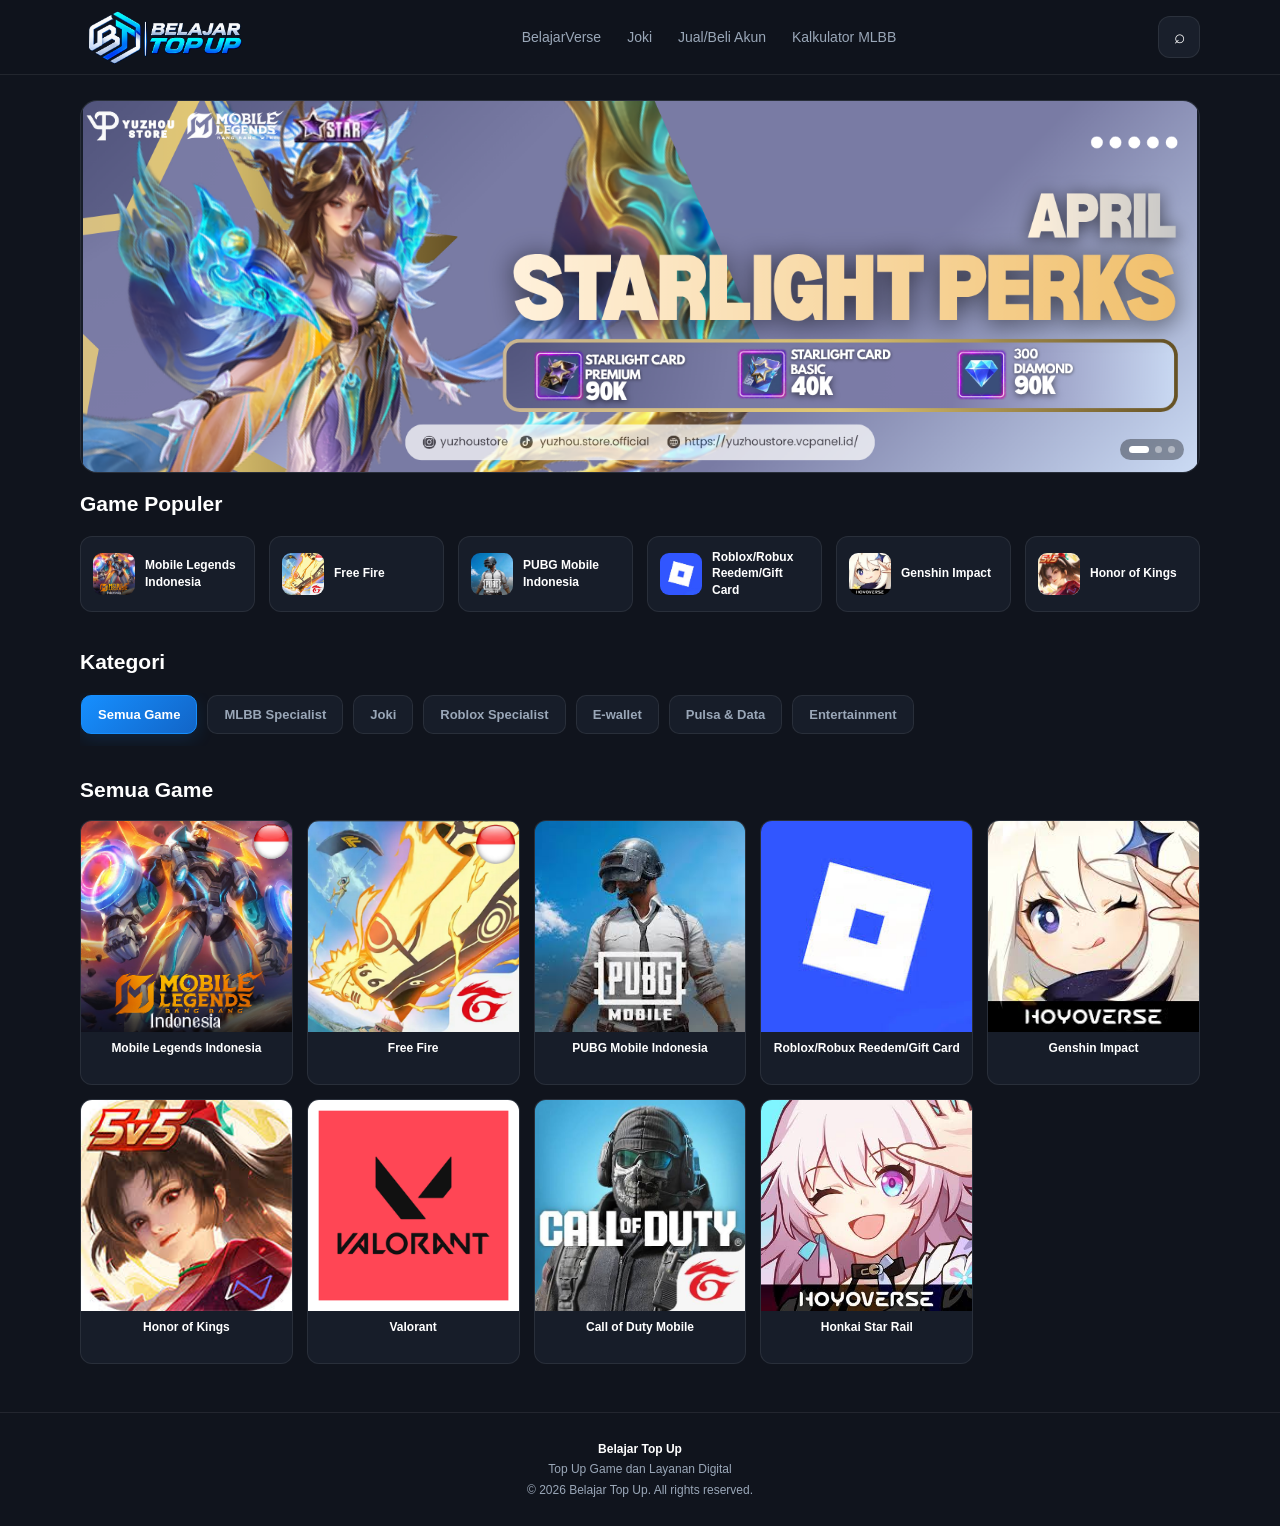
==== commit 187fd599: "Add product toggle button and update empty state" ====
--- a/index.html
+++ b/index.html
@@ -205,9 +205,20 @@
 
         <div class="product-grid" id="productGrid"></div>
 
-        <div class="empty-state" id="emptyState">
-          Produk tidak ditemukan.
-        </div>
+<div class="product-toggle-wrap">
+  <button
+    class="product-toggle"
+    id="productToggle"
+    type="button"
+    hidden
+  >
+    Tampilkan semua
+  </button>
+</div>
+
+<div class="empty-state" id="emptyState">
+  Produk tidak ditemukan.
+</div>
 
       </div>
     </section>
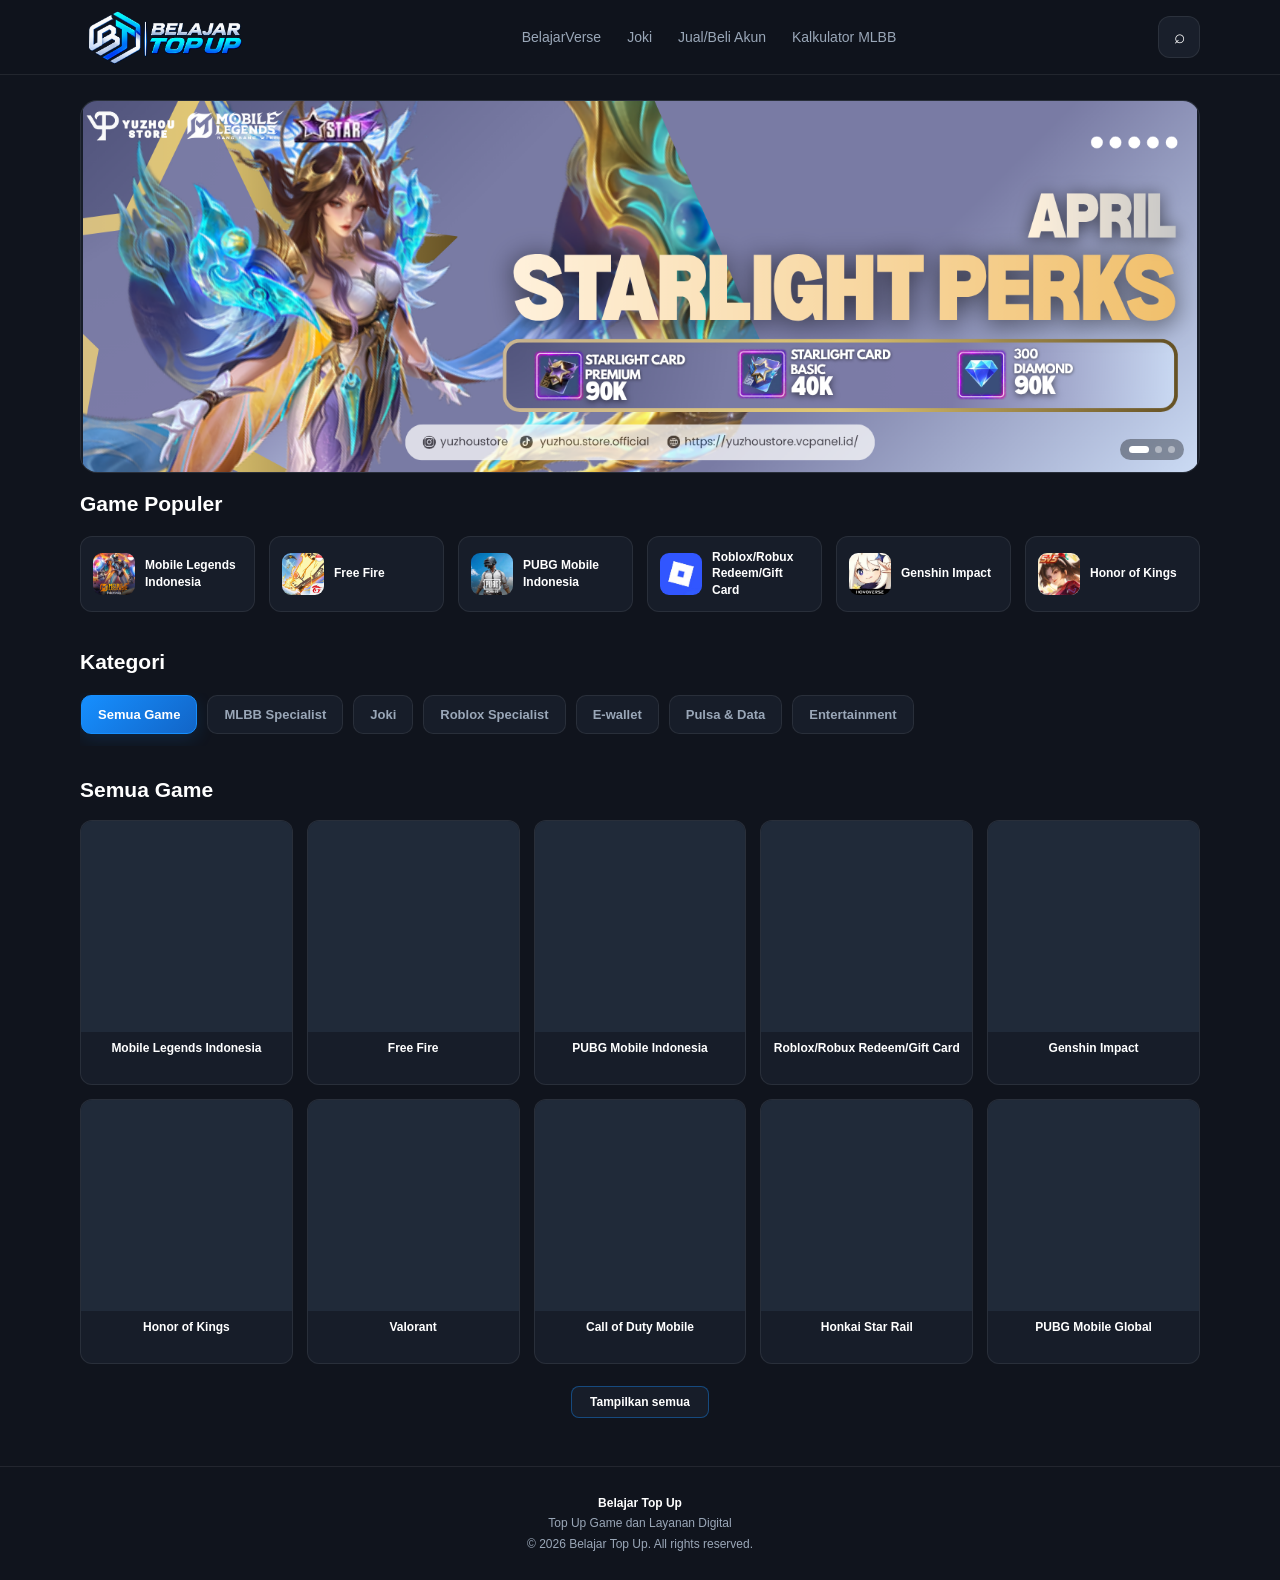
==== commit de3f266c: "Fix typo in Roblox gift card heading" ====
--- a/index.html
+++ b/index.html
@@ -132,7 +132,7 @@
 
           <a class="popular-card" href="https://belajar-topupstore.vcpanel.id/top-up-roblox-murah-harga-termurah">
             <img src="assets/produk/roblox-logo.jpeg" alt="Roblox">
-            <h3>Roblox/Robux Reedem/Gift Card</h3>
+            <h3>Roblox/Robux Redeem/Gift Card</h3>
           </a>
 
           <a class="popular-card" href="https://belajar-topupstore.vcpanel.id/top-up-genshin-impact-murah-aman">
--- a/style.css
+++ b/style.css
@@ -657,3 +657,35 @@
         height: 38px;
       }
     }
+
+/* PRODUCT TOGGLE BUTTON */
+
+.product-toggle-wrap {
+  display: flex;
+  justify-content: center;
+  margin-top: 22px;
+}
+
+.product-toggle {
+  display: inline-flex;
+  align-items: center;
+  justify-content: center;
+  padding: 8px 18px;
+  border: 1px solid rgba(22,143,255,0.4);
+  border-radius: 8px;
+  background: var(--bg-card);
+  color: var(--white);
+  font-size: 12px;
+  font-weight: 600;
+  transition: 0.2s;
+}
+
+.product-toggle:hover {
+  background: var(--bg-card-hover);
+  border-color: var(--primary);
+  transform: translateY(-2px);
+}
+
+.product-toggle[hidden] {
+  display: none !important;
+}
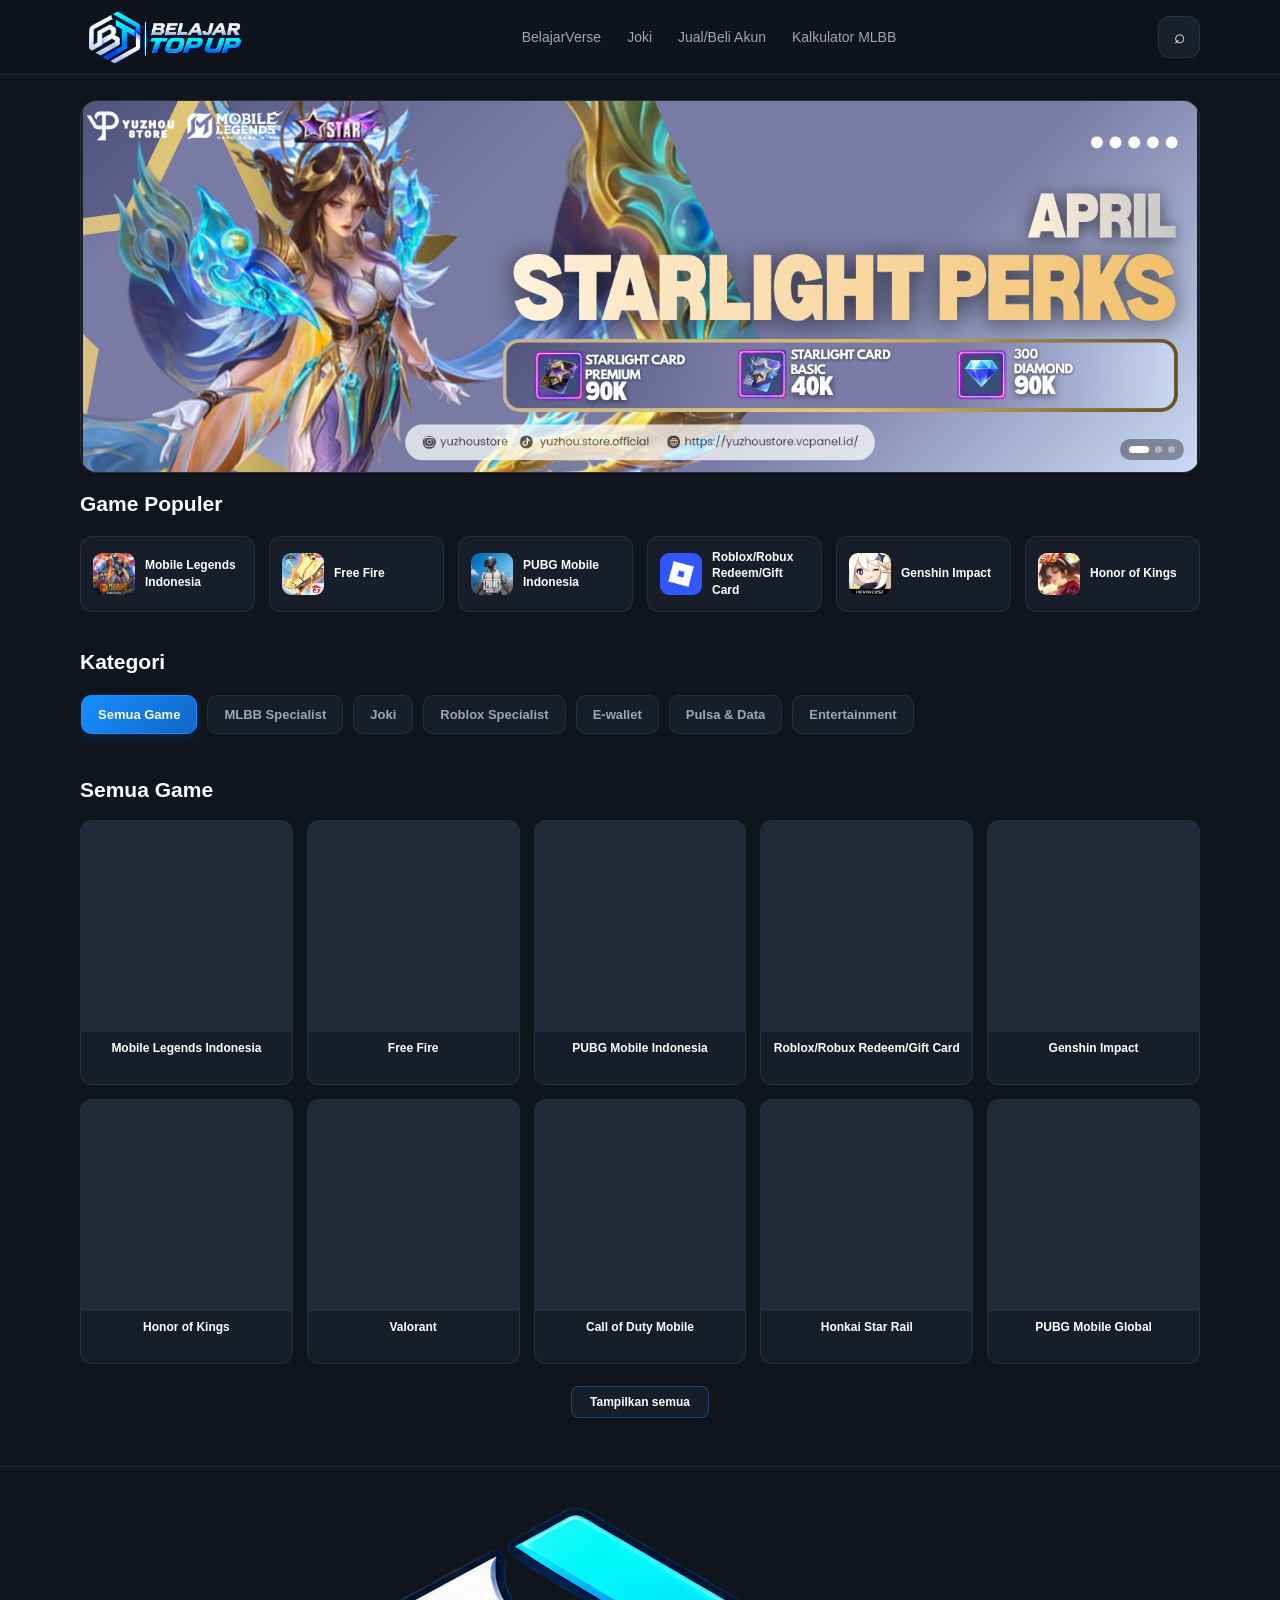
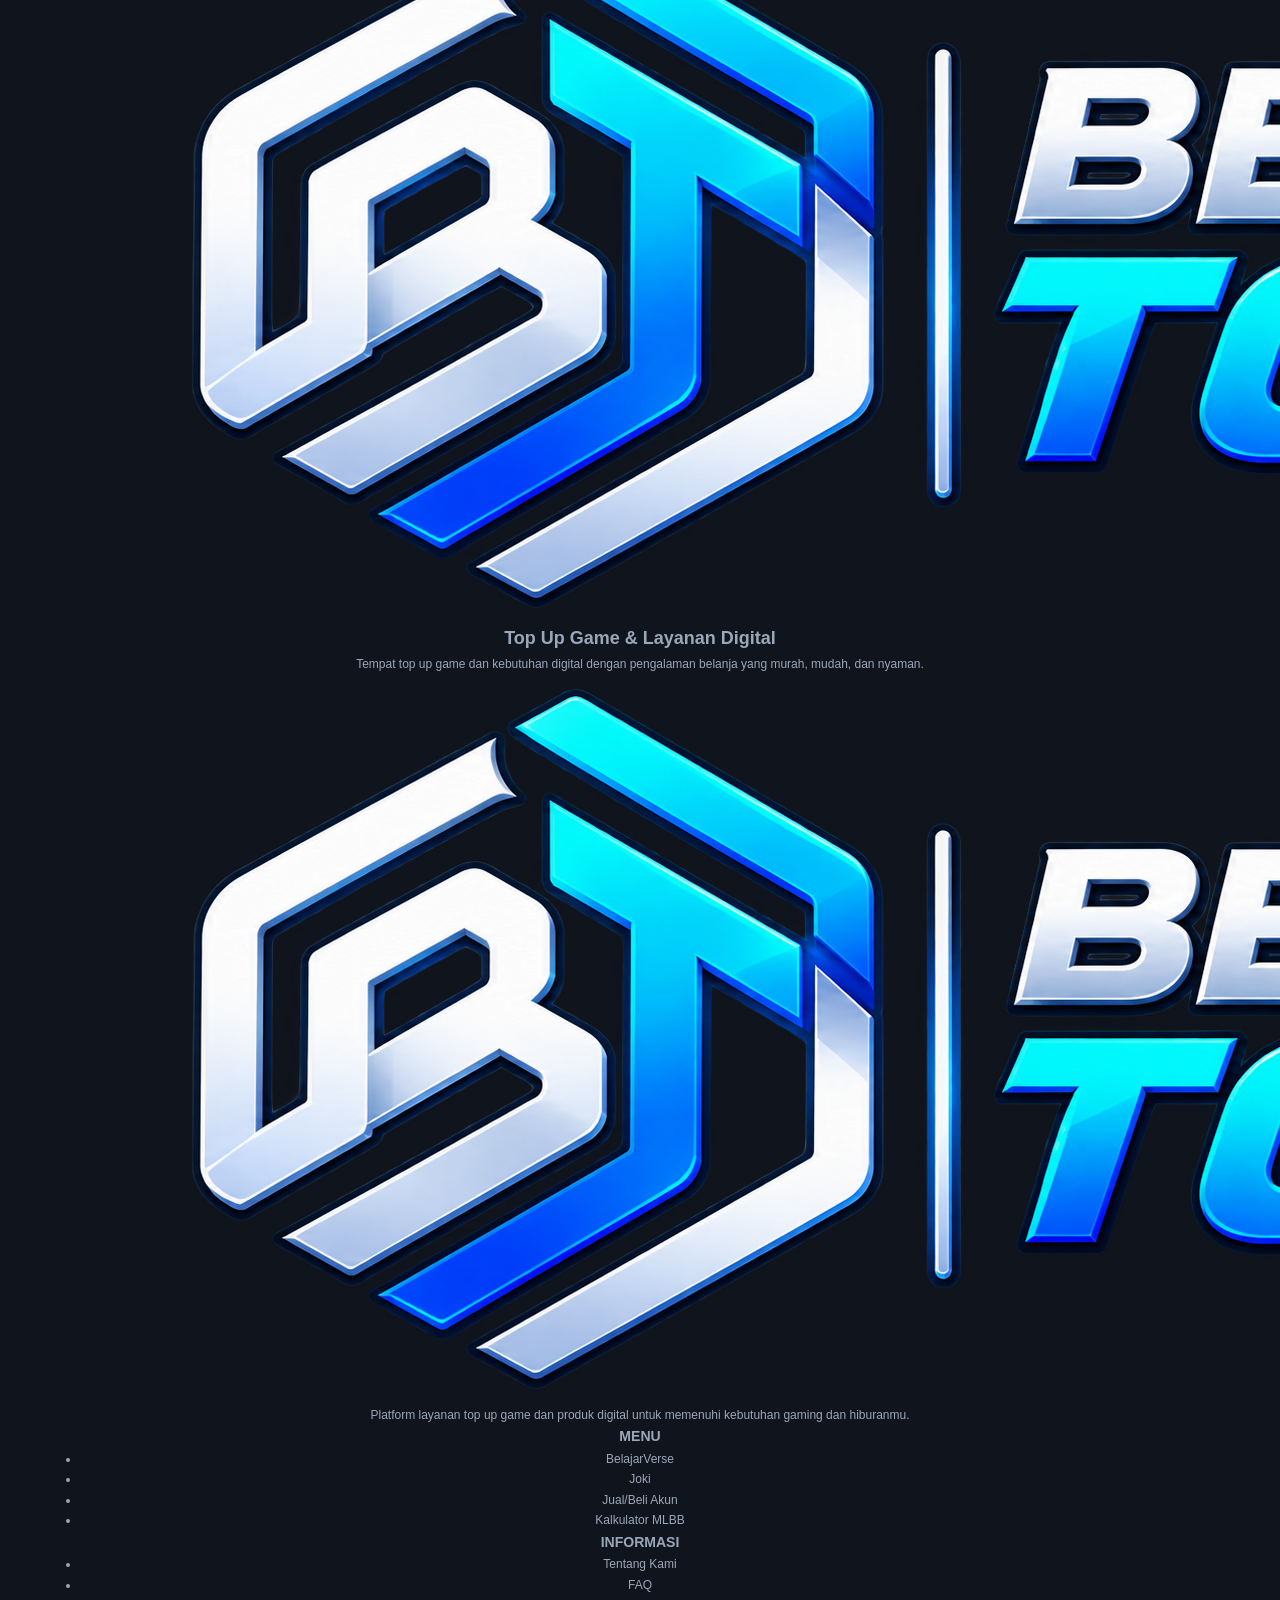
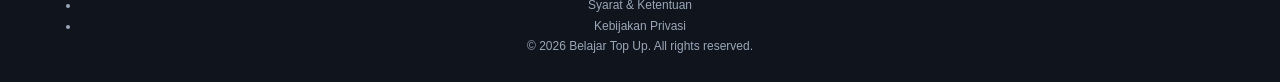
==== commit 9cbd75d2: "Add footer section with branding and navigation links" ====
--- a/index.html
+++ b/index.html
@@ -225,15 +225,86 @@
 
   </main>
 
+  
   <!-- FOOTER -->
 
   <footer class="footer" id="tentang">
     <div class="container">
-      <strong>Belajar Top Up</strong>
-      <p>Top Up Game dan Layanan Digital</p>
-      <p>© <span id="year"></span> Belajar Top Up. All rights reserved.</p>
+
+      <!-- FOOTER INTRO -->
+      <div class="footer-intro">
+        <img
+          src="assets/logo-navbar.png"
+          alt="Belajar Top Up"
+          class="footer-main-logo"
+        >
+
+        <h2>Top Up Game & Layanan Digital</h2>
+
+        <p>
+          Tempat top up game dan kebutuhan digital dengan
+          pengalaman belanja yang murah, mudah, dan nyaman.
+        </p>
+      </div>
+
+      <div class="footer-divider"></div>
+
+      <!-- FOOTER CONTENT -->
+      <div class="footer-content">
+
+        <!-- BRAND -->
+        <div class="footer-column footer-brand">
+          <img
+            src="assets/logo-navbar.png"
+            alt="Belajar Top Up"
+            class="footer-logo"
+          >
+
+          <p>
+            Platform layanan top up game dan produk digital
+            untuk memenuhi kebutuhan gaming dan hiburanmu.
+          </p>
+        </div>
+
+        <!-- MENU -->
+        <div class="footer-column">
+          <h3>MENU</h3>
+
+          <ul>
+            <li><a href="#beranda">BelajarVerse</a></li>
+            <li><a href="#">Joki</a></li>
+            <li><a href="#">Jual/Beli Akun</a></li>
+            <li><a href="#">Kalkulator MLBB</a></li>
+          </ul>
+        </div>
+
+        <!-- INFORMASI -->
+        <div class="footer-column">
+          <h3>INFORMASI</h3>
+
+          <ul>
+            <li><a href="#">Tentang Kami</a></li>
+            <li><a href="#">FAQ</a></li>
+            <li><a href="#">Syarat & Ketentuan</a></li>
+            <li><a href="#">Kebijakan Privasi</a></li>
+          </ul>
+        </div>
+
+      </div>
+
+      <div class="footer-divider"></div>
+
+      <!-- COPYRIGHT -->
+      <div class="footer-bottom">
+        <p>
+          © <span id="year"></span> Belajar Top Up.
+          All rights reserved.
+        </p>
+      </div>
+
     </div>
   </footer>
+  
 
 <script src="script.js"></script>
 
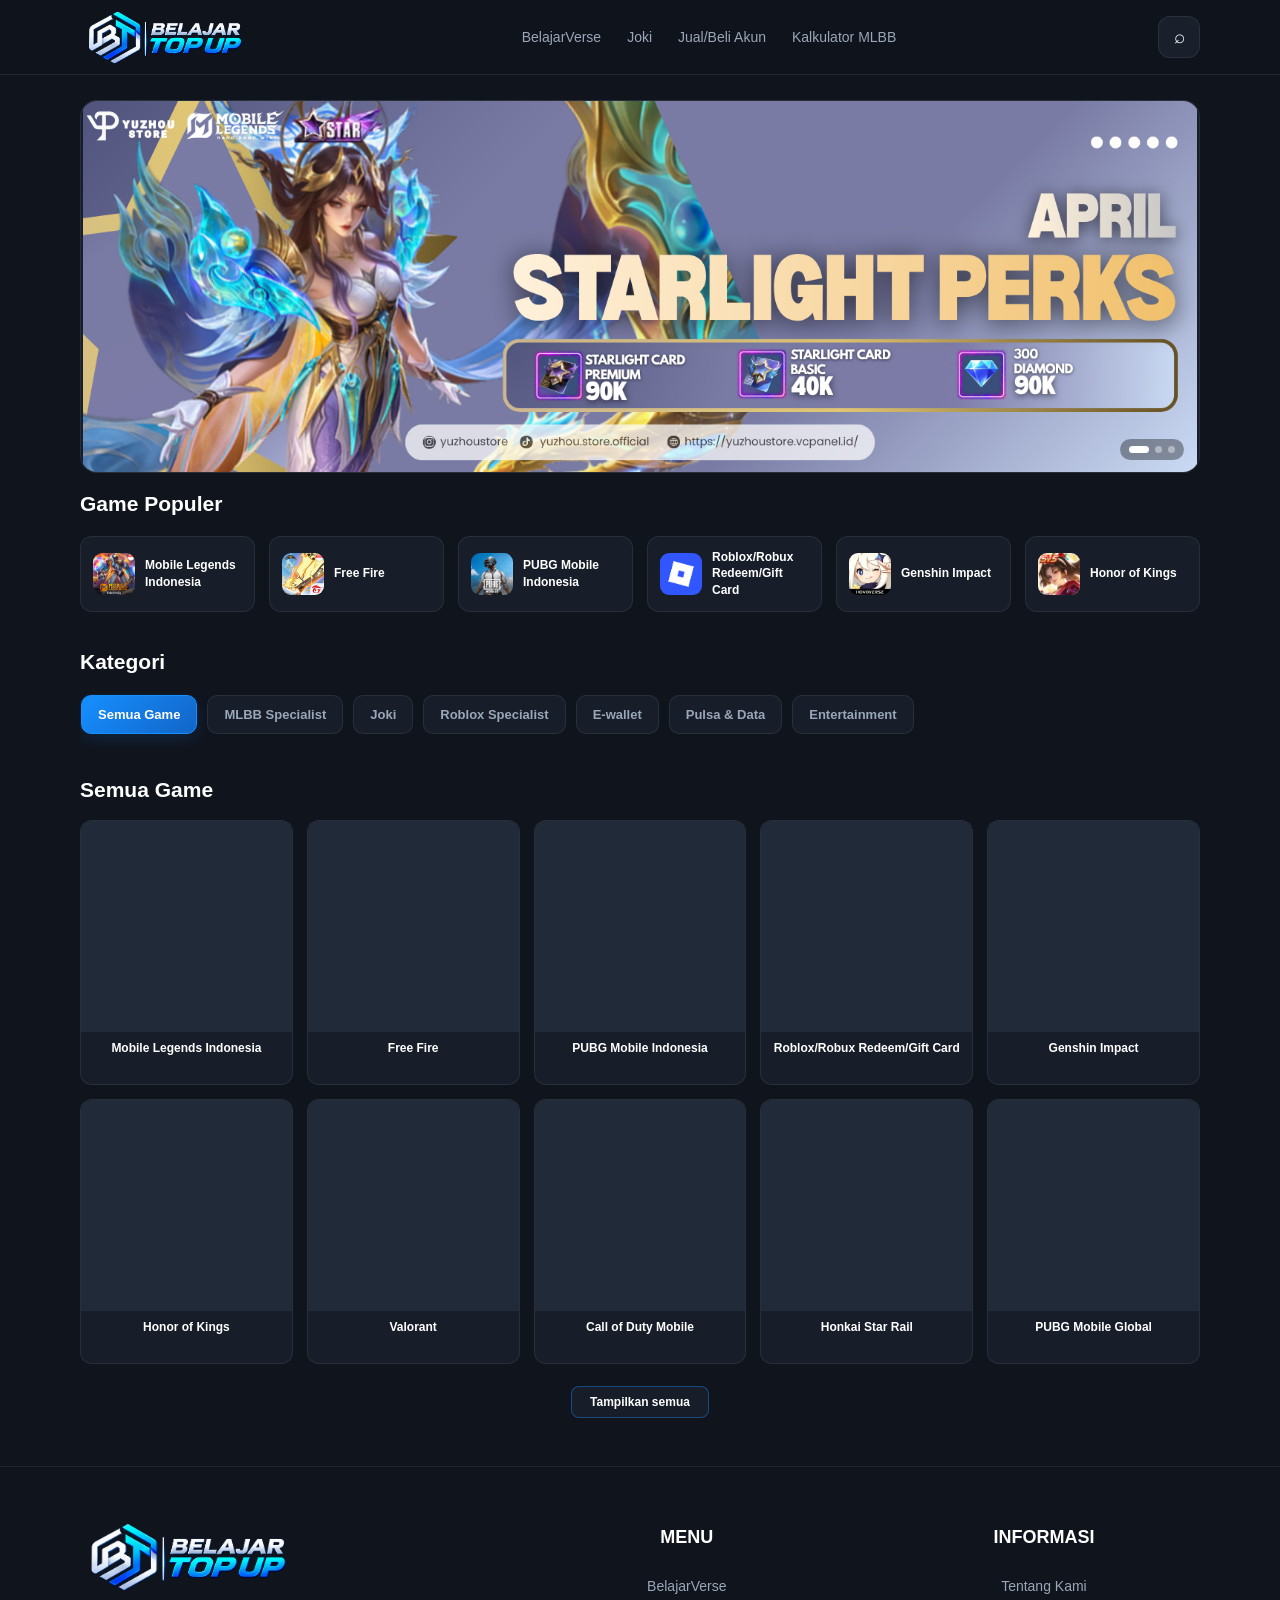
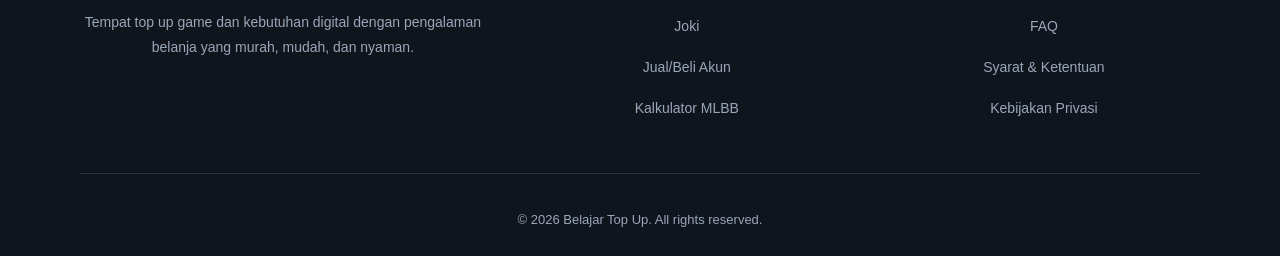
==== commit d6ef8336: "Remove footer intro and update content description Removed footer introduction section and updated f" ====
--- a/index.html
+++ b/index.html
@@ -231,24 +231,6 @@
   <footer class="footer" id="tentang">
     <div class="container">
 
-      <!-- FOOTER INTRO -->
-      <div class="footer-intro">
-        <img
-          src="assets/logo-navbar.png"
-          alt="Belajar Top Up"
-          class="footer-main-logo"
-        >
-
-        <h2>Top Up Game & Layanan Digital</h2>
-
-        <p>
-          Tempat top up game dan kebutuhan digital dengan
-          pengalaman belanja yang murah, mudah, dan nyaman.
-        </p>
-      </div>
-
-      <div class="footer-divider"></div>
-
       <!-- FOOTER CONTENT -->
       <div class="footer-content">
 
@@ -261,8 +243,8 @@
           >
 
           <p>
-            Platform layanan top up game dan produk digital
-            untuk memenuhi kebutuhan gaming dan hiburanmu.
+            Tempat top up game dan kebutuhan digital dengan
+          pengalaman belanja yang murah, mudah, dan nyaman.
           </p>
         </div>
 
--- a/style.css
+++ b/style.css
@@ -97,7 +97,7 @@
     .nav-actions {
       display: flex;
       align-items: center;
-      gap: 10px;
+       gap: 10px;
     }
 
     .search-toggle,
@@ -689,3 +689,213 @@
 .product-toggle[hidden] {
   display: none !important;
 }
+
+/* =========================
+   FOOTER
+========================= */
+
+.footer {
+  background: #10141d;
+  border-top: 1px solid rgba(255,255,255,0.08);
+  padding: 55px 0 25px;
+  color: var(--white);
+}
+
+/* FOOTER INTRO */
+
+.footer-intro {
+  text-align: center;
+  max-width: 850px;
+  margin: 0 auto 45px;
+}
+
+.footer-main-logo {
+  display: block;
+  width: 240px;
+  max-width: 75%;
+  height: auto;
+  object-fit: contain;
+  margin: 0 auto 22px;
+}
+
+.footer-intro h2 {
+  color: var(--cyan);
+  font-size: 25px;
+  margin-bottom: 18px;
+}
+
+.footer-intro p {
+  color: var(--muted);
+  font-size: 15px;
+  line-height: 1.8;
+  margin: 0;
+}
+
+/* DIVIDER */
+
+.footer-divider {
+  height: 1px;
+  background: rgba(255,255,255,0.12);
+  margin: 35px 0;
+}
+
+/* FOOTER CONTENT */
+
+.footer-content {
+  display: grid;
+  grid-template-columns: 1.3fr 1fr 1fr;
+  gap: 45px;
+}
+
+.footer-column h3 {
+  font-size: 18px;
+  margin: 0 0 22px;
+  color: var(--white);
+}
+
+.footer-logo {
+  display: block;
+  width: 210px;
+  max-width: 100%;
+  height: auto;
+  object-fit: contain;
+  margin-bottom: 18px;
+}
+
+.footer-column p {
+  color: var(--muted);
+  font-size: 14px;
+  line-height: 1.8;
+  margin: 0;
+}
+
+.footer-column ul {
+  list-style: none;
+  padding: 0;
+  margin: 0;
+}
+
+.footer-column li {
+  margin-bottom: 17px;
+}
+
+.footer-column a {
+  color: var(--muted);
+  text-decoration: none;
+  font-size: 14px;
+  transition: 0.2s;
+}
+
+.footer-column a:hover {
+  color: var(--cyan);
+}
+
+/* COPYRIGHT */
+
+.footer-bottom {
+  text-align: center;
+}
+
+.footer-bottom p {
+  color: var(--muted);
+  font-size: 13px;
+  margin: 0;
+}
+
+/* MOBILE */
+
+@media (max-width: 600px) {
+  .footer {
+    padding: 40px 0 22px;
+  }
+
+  .footer-main-logo {
+    width: 210px;
+  }
+
+  .footer-intro h2 {
+    font-size: 21px;
+  }
+
+  .footer-intro p {
+    font-size: 13px;
+  }
+
+  .footer-content {
+    grid-template-columns: 1fr 1fr;
+    gap: 35px 22px;
+  }
+
+  .footer-brand {
+    grid-column: 1 / -1;
+  }
+
+  .footer-logo {
+    width: 190px;
+  }
+
+  .footer-column h3 {
+    font-size: 15px;
+  }
+
+  .footer-column p,
+  .footer-column a {
+    font-size: 13px;
+  }
+
+  .footer-column li {
+    margin-bottom: 14px;
+  }
+
+  .footer-divider {
+    margin: 28px 0;
+  }
+    }
+
+/* FOOTER INTRO - COMPACT SIZE */
+
+.footer-intro {
+  margin-bottom: 28px;
+}
+
+.footer-main-logo {
+  width: 175px;
+  max-width: 65%;
+  margin-bottom: 12px;
+}
+
+.footer-intro h2 {
+  font-size: 21px;
+  margin-bottom: 10px;
+}
+
+.footer-intro p {
+  font-size: 14px;
+  line-height: 1.6;
+  max-width: 650px;
+  margin: 0 auto;
+}
+
+/* MOBILE */
+
+@media (max-width: 600px) {
+  .footer-intro {
+    margin-bottom: 24px;
+  }
+
+  .footer-main-logo {
+    width: 150px;
+    max-width: 60%;
+    margin-bottom: 10px;
+  }
+
+  .footer-intro h2 {
+    font-size: 18px;
+    margin-bottom: 9px;
+  }
+
+  .footer-intro p {
+    font-size: 12px;
+    line-height: 1.6;
+  }
+}
